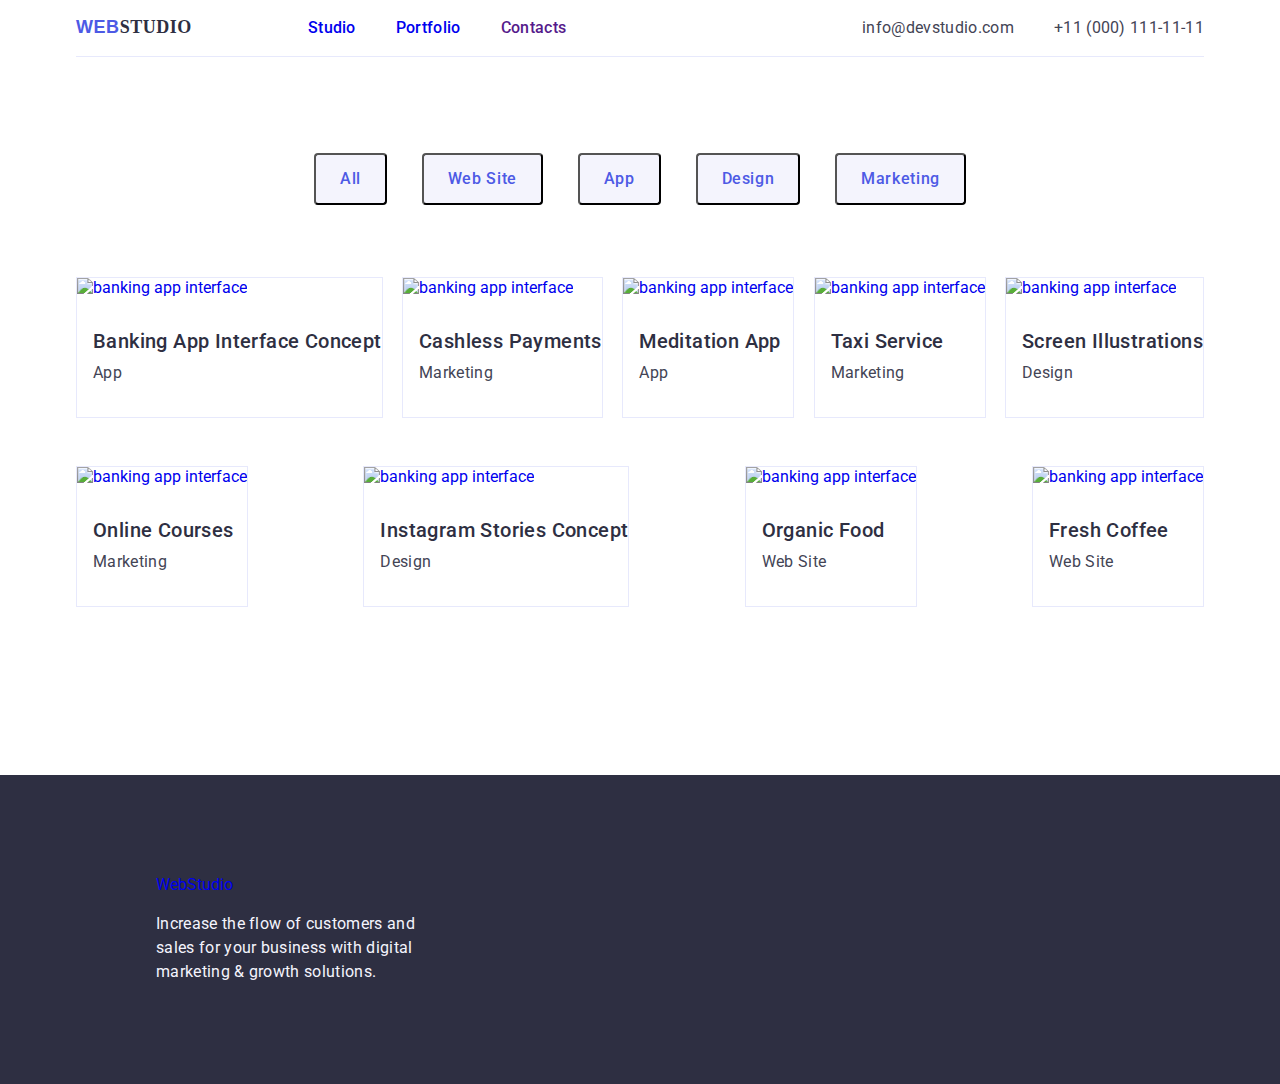
==== portfolio.html @ 7f259970 "Final draft3" ====
<!DOCTYPE html>
<html lang="en">

<head>
    <meta charset="UTF-8">
    <meta http-equiv="X-UA-Compatible" content="IE=edge">
    <meta name="viewport" content="width=device-width, initial-scale=1.0">
    <title>Studio</title>
    <link rel="preconnect" href="https://fonts.googleapis.com">
    <link rel="preconnect" href="https://fonts.gstatic.com" crossorigin>
    <link href="https://fonts.googleapis.com/css2?family=Roboto&display=swap" rel="stylesheet">
    <link rel="stylesheet" type="text/css" href="./css/styles.css" />
</head>

<body>
    <header class="main-header">
            <nav class="main-nav">
                <a href="./index.html" class="logo link">
                    Web<span class="logo-style-header">Studio</span>
                </a>
                <ul class="navmenu list">
                    <li class="navmenu-item">
                        <a class="link" href="index.html">
                            Studio
                        </a>
                    </li>
                    <li class="navmenu-item">
                        <a class="link" href="portfolio.html">
                            Portfolio
                        </a>
                    </li>
                    <li class="navmenu-item">
                        <a class="link" href="">
                            Contacts
                        </a>
                    </li>
                </ul>
            </nav>
            <address>
                <ul class="contacts list">
                    <li>
                        <a class="contacts-item link" href="mailto:info@devstudio.com">info@devstudio.com</a>
                    </li>
                    <li>
                        <a class="contacts-item link" href="tel:+110001111111">+11 (000) 111-11-11</a>
                    </li>
                </ul>
            </address>
    </header>
    <main>
        <section>
            <h1 hidden class="main-heading">portfolio</h1>
            <ul class="portfolio-filters list">
                <li>
                    <button type="button" class="portfolio-filters-button">
                     All
                    </button>
                </li>
                
                <li>
                    <button type="button" class="portfolio-filters-button">
                    Web Site
                </button>
                
                </li>
                <li>
                    <button type="button" class="portfolio-filters-button">
                        App
                    </button>
                
                </li>
                <li>
                    <button type="button" class="portfolio-filters-button">
                        Design  
                    </button>
                
                </li>
                <li>
                    <button type="button" class="portfolio-filters-button">
                        Marketing
                    </button>
                </li>
            </ul>
            <ul class="selection list">
                <li class="selection-item">
                    <a class="link" href="#">
                        <img src="./images/Banking.jpg" alt="banking app interface">
                        <h2 class="subheading portfolio-items">Banking App Interface Concept</h2>
                        <p class="reg-text portfolio-items-text">App</p>
                    </a>
                </li>
                <li class="selection-item">
                    <a class="link" href="#">
                        <img src="./images/Cashless.jpg" alt="banking app interface">
                        <h2 class="subheading portfolio-items">Cashless Payments</h2>
                        <p class="reg-text portfolio-items-text">Marketing</p>
                    </a>
                </li>
                <li class="selection-item">
                    <a class="link" href="#">
                        <img src="./images/Meditation.jpg" alt="banking app interface">
                        <h2 class="subheading portfolio-items">Meditation App</h2>
                        <p class="reg-text portfolio-items-text">App</p>
                    </a>
                </li>
                <li class="selection-item">
                    <a class="link" href="#">
                        <img src="./images/Taxi.jpg" alt="banking app interface">
                        <h2 class="subheading portfolio-items">Taxi Service</h2>
                        <p class="reg-text portfolio-items-text">Marketing</p>
                    </a>
                </li>
                <li class="selection-item">
                    <a class="link" href="#">
                        <img src="./images/Screen.jpg" alt="banking app interface">
                        <h2 class="subheading portfolio-items">Screen Illustrations</h2>
                        <p class="reg-text portfolio-items-text">Design</p>
                    </a>
                </li>
                <li class="selection-item">
                    <a class="link" href="#">
                        <img src="./images/online.jpg" alt="banking app interface">
                        <h2 class="subheading portfolio-items">Online Courses</h2>
                        <p class="reg-text portfolio-items-text">Marketing</p>
                    </a>
                </li>
                <li class="selection-item">
                    <a  class="link"href="#">
                        <img src="./images/Instagram.jpg" alt="banking app interface">
                        <h2 class="subheading portfolio-items">Instagram Stories Concept</h2>
                        <p class="reg-text portfolio-items-text">Design</p>
                    </a>
                </li>
                <li class="selection-item">
                    <a class="link" href="#">
                        <img src="./images/Organic.jpg" alt="banking app interface">
                        <h2 class="subheading portfolio-items">Organic Food</h2>
                        <p class="reg-text portfolio-items-text">Web Site</p>
                    </a>
                </li>
                <li class="selection-item">
                    <a class="link" href="#">
                        <img src="./images/fresh.jpg" alt="banking app interface">
                        <h2 class="subheading portfolio-items">Fresh Coffee</h2>
                        <p class="reg-text portfolio-items-text">Web Site</p>
                    </a>
                </li>
            </ul>
        </section>
    </main>
    <footer class="main-footer">
        <a href="./index.html">
            <span class="logo-style1">Web</span><span class="logo-style2">Studio</span>
        </a>
        <p>Increase the flow of customers and sales for your business with digital marketing & growth solutions.</p>
    </footer>
    </body>
---- css/styles.css ----
:root{
--main-font-family: "Roboto", sans-serif;
--secondary-font-family: "Raleway", sans-serif;
--primary-text-color: #2E2F42;
--titel-text-color: #434455;
--primary-bg-color: #FFFFFF;
--secondary-bg-color: #2E2F4266;
--accent-color: #4D5AE5;
--btn-hover-color: #404BBF;
}
body {
    margin: 0;
    padding: 0;
    color: #434455;
    font-family: "Roboto", sans-serif;
    background-color:#FFFFFF
}
.link {
    text-decoration: none;
}

.list {
    list-style: none;
}

/* Styles page */

/* Header Section */
.main-header {
    background-color:var(--primary-bg-color);
    border-bottom: 1px solid #E7E9FC;
    max-width: 1128px;
        display: flex;
        margin: auto;
        justify-content: space-between;
        align-items: center;
}
.logo {
    font-family: var(--secondary-font-family);
    font-weight: 800;
        font-size: 18px;
        line-height: 1.17;
        display: flex;
        align-items: center;
        letter-spacing: 0.03em;
        text-transform: uppercase;
        color: #4D5AE5;
}
.logo-style-header {
    font-family: 'Raleway';
    font-style: normal;
    font-weight: 800;
    font-size: 18px;
    line-height: 1.17;
    letter-spacing: 0.03em;
    text-transform: uppercase;
    color: var(--primary-text-color);
}
.main-nav{
    display: flex;
}
.navmenu{
    margin-left: 76px;
    display: flex;
    gap: 40px;
}
.navmenu-item {
    font-family: var(--main-font-family);
    font-weight: 500;
    font-size: 16px;
    line-height: 24px;
    letter-spacing: 0.02em;
    color: var(--primary-text-color);
}
.navmenu-item:hover,
.navmenu-item:focus{
    color: #404bbf;
}
.navmenu-item::selection{
    color: #404BBF;
}

.contacts{
    display: flex;
    gap: 40px;
    font-style: normal;
}
.contacts-item {
    font-family: var(--main-font-family);
    font-weight: 400;
    font-size: 16px;
    line-height: 24px;
    letter-spacing: 0.02em;
    color: var(--titel-text-color);
}


/* Above-the-fold Section */

.hero{
        text-align: center;
            min-height: 600px;
            background-color: var(--primary-text-color);
            display: flex;
            justify-content: center;
            align-items: center;
            flex-direction: column;
}
.main-heading{
    font-family: var(--main-font-family);
    font-weight: 700;
    font-size: 56px;
    line-height: 1.07;
    text-align: center;
    letter-spacing: 0.02em;
    color: #ffffff;
    max-width: 496px;
}
.section-heading{
    font-family: var(--main-font-family);
        font-weight: 700;
        font-size: 36px;
        line-height: 40px;
        text-align: center;
        letter-spacing: 0.02em;
        text-transform: capitalize;
        color: var(--primary-text-color);
}
.subheading{
    font-family: var(--main-font-family);
        font-weight: 500;
        font-size: 20px;
        line-height: 1.2;        
        letter-spacing: 0.02em;        
        color: #2e2f42;
}
.team-names{
    text-align: center;
}
.reg-text{
    font-family: var(--main-font-family);
    font-weight: 400;
    font-size: 16px;
     line-height: 24px;
    letter-spacing: 0.02em;    
    color: var(--titel-text-color);
}
.order-btn{
    padding: 16px 32px;
    background-color: #4D5AE5;
    box-shadow: 0px 4px 4px rgba(0, 0, 0, 0.15);
    border-radius: 4px;
    font-family: "Roboto", sans-serif;
    font-weight: 500;
    font-size: 16px;
    line-height: 1.5;
    letter-spacing: 0.04em;
    color: #ffffff;
}
.order-btn:hover,
.order-btn:focus{
            background-color: #404BBF;
            cursor: pointer;
}

/* Features section */

.features-list{
    padding: 0px;
    gap: 24px;
    max-width: 1128px;
    display: flex;
    margin: auto;
    margin-top: 120px;
    margin-bottom: 120px
}

/* What are we doing section */


.activities{
    max-width: 1128px;
    padding: 0;
    display: flex;
    justify-content: space-between;
    margin: auto;
    margin-bottom: 120px;
}
.header-text{
    font-family: var(--main-font-family);
        font-style: normal;
        letter-spacing: 0.02em;
        text-transform: capitalize;
        text-align: center;
        font-weight: 700;
        font-size: 36px;
        line-height: 40px;
}
.secondary-header{
    font-weight: 500;
    font-size: 20px;
    line-height: 24px;
}

/* Our Team section */

.team-background{
    background-color: #F4F4FD;
    padding-top: 120px;
    padding-bottom: 120px;
}

.team-list{
    padding: 0;
    max-width: 1128px;
    display: flex;
    margin: auto;
    justify-content: space-between;
    display: flex;
    margin-top: 72px;
}
.team-list-item{
    background-color: var(--primary-bg-color);
    box-shadow: 0px 1px 6px rgba(46, 47, 66, 0.08), 0px 1px 1px rgba(46, 47, 66, 0.16), 0px 2px 1px rgba(46, 47, 66, 0.08);
        border-radius: 0px 0px 4px 4px;
}

.subheader-text{
    font-family: var(--main-font-family);
        font-style: normal;
        font-weight: 400;
        font-size: 16px;
        line-height: 24px;
        letter-spacing: 0.02em;
        color: var(--titel-text-color);
        text-align: center;
}

/* Footer section */

.main-footer{
    background-color: var(--primary-text-color);
    padding: 100px 0 100px 156px;
}
footer a{
    margin-bottom: 18px;
    text-decoration: none;
}
footer p{
    max-width: 264px;
    margin: 0;
    margin-top: 18px;
    font-family: var(--main-font-family);
        font-style: normal;
        font-weight: 400;
        font-size: 16px;
        line-height: 24px;
        letter-spacing: 0.02em;
        color: #F4F4FD;
}
.logo-style-footer{
    font-family: 'Raleway';
        font-style: normal;
        font-weight: 800;
        font-size: 18px;
        line-height: 21px;
        letter-spacing: 0.03em;
        text-transform: uppercase;
        color: #F4F4FD;
}


/* Portfolio page */
.portfolio-filters{
    padding: 0;
    display: flex;
    max-width: 652px;
    justify-content: space-between;
    margin: auto;
    margin-bottom: 72px;
    margin-top: 96px;
}
.portfolio-filters-button{
        padding: 12px 24px;
        background-color: #F4F4FD;
        border-radius: 4px; 
        font-family: "Roboto", sans-serif;
            font-weight: 500;
            font-size: 16px;
            line-height: 1.5;
            display: flex;
            align-items: center;
            text-align: center;
            letter-spacing: 0.04em;
            color: #4d5ae5;
}
.portfolio-filters-item-text{
    font-family: var(--main-font-family);
        font-style: normal;
        font-weight: 500;
        font-size: 16px;
        line-height: 24px;
        display: flex;
        align-items: center;
        text-align: center;
        letter-spacing: 0.04em;
        color: var(--primary-bg-color);
}
.portfolio-filters-button:hover,
.portfolio-filters-button:focus{
    background-color: #404BBF;
    color: #FFFFFF;
    box-shadow: 0px 3px 1px rgba(0, 0, 0, 0.1), 0px 2px 1px rgba(0, 0, 0, 0.08), 0px 2px 2px rgba(0, 0, 0, 0.12);
}
/* Selection section */
.selection{
    max-width: 1128px;
    display: flex;
    justify-content: space-between;
    flex-wrap: wrap;
    padding: 0;
    margin: auto;
    margin-bottom: 120px;
}
.selection-item{
    max-width: 360px;
    background: var(--primary-bg-color);
    border: 1px solid #E7E9FC;
    margin-bottom: 48px;
}
.portfolio-items{
    margin: 32px 0 8px 16px
}
.portfolio-items-text{
    margin: 0px 0 32px 16px
}
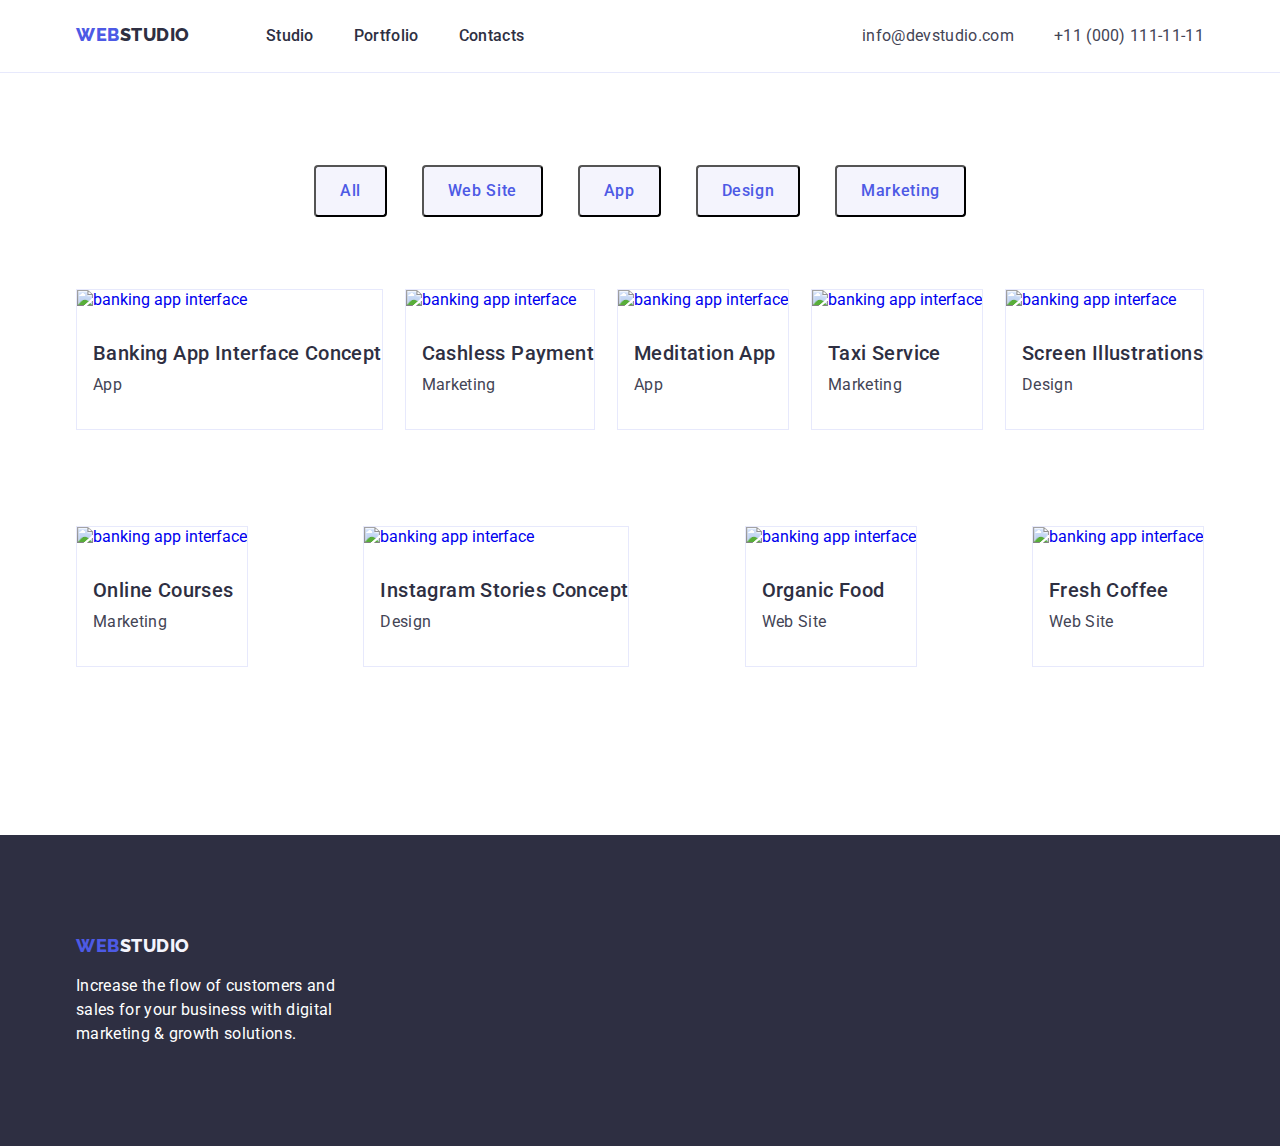
==== commit fa89723d: "final draft" ====
--- a/portfolio.html
+++ b/portfolio.html
@@ -8,29 +8,32 @@
     <title>Studio</title>
     <link rel="preconnect" href="https://fonts.googleapis.com">
     <link rel="preconnect" href="https://fonts.gstatic.com" crossorigin>
-    <link href="https://fonts.googleapis.com/css2?family=Roboto&display=swap" rel="stylesheet">
-    <link rel="stylesheet" type="text/css" href="./css/styles.css" />
+    <link href="https://fonts.googleapis.com/css2?family=Raleway:wght@800&family=Roboto:wght@400;500;700&display=swap"
+        rel="stylesheet">
+    <link rel="styles" href="https://cdnjs.cloudflare.com/ajax/libs/modern-normalize/1.1.0/modern-normalize.min.css">
+    <link rel="stylesheet" type="text/css" href="./css/styles.css">
 </head>
 
 <body>
     <header class="main-header">
+        <div class="container header-container">
             <nav class="main-nav">
                 <a href="./index.html" class="logo link">
                     Web<span class="logo-style-header">Studio</span>
                 </a>
                 <ul class="navmenu list">
-                    <li class="navmenu-item">
-                        <a class="link" href="index.html">
+                    <li>
+                        <a class="navmenu-item link" href="./index.html">
                             Studio
                         </a>
                     </li>
-                    <li class="navmenu-item">
-                        <a class="link" href="portfolio.html">
+                    <li>
+                        <a class="navmenu-item link" href="./portfolio.html">
                             Portfolio
                         </a>
                     </li>
-                    <li class="navmenu-item">
-                        <a class="link" href="">
+                    <li>
+                        <a class="navmenu-item link" href="">
                             Contacts
                         </a>
                     </li>
@@ -46,9 +49,10 @@
                     </li>
                 </ul>
             </address>
+        </div>
     </header>
     <main>
-        <section>
+        <section class="container portfolio-filters-container">
             <h1 hidden class="main-heading">portfolio</h1>
             <ul class="portfolio-filters list">
                 <li>
@@ -92,7 +96,7 @@
                 <li class="selection-item">
                     <a class="link" href="#">
                         <img src="./images/Cashless.jpg" alt="banking app interface">
-                        <h2 class="subheading portfolio-items">Cashless Payments</h2>
+                        <h2 class="subheading portfolio-items">Cashless Payment</h2>
                         <p class="reg-text portfolio-items-text">Marketing</p>
                     </a>
                 </li>
@@ -125,7 +129,7 @@
                     </a>
                 </li>
                 <li class="selection-item">
-                    <a  class="link"href="#">
+                    <a  class="link" href="#">
                         <img src="./images/Instagram.jpg" alt="banking app interface">
                         <h2 class="subheading portfolio-items">Instagram Stories Concept</h2>
                         <p class="reg-text portfolio-items-text">Design</p>
@@ -149,9 +153,12 @@
         </section>
     </main>
     <footer class="main-footer">
-        <a href="./index.html">
-            <span class="logo-style1">Web</span><span class="logo-style2">Studio</span>
-        </a>
-        <p>Increase the flow of customers and sales for your business with digital marketing & growth solutions.</p>
+        <div class="container">
+            <a class="logo link" href="./index.html">
+                Web<span class="logo-style-footer">Studio</span>
+            </a>
+            <p class="reg-text footer-text-style">Increase the flow of customers and sales for your business with digital
+                marketing & growth solutions.</p>
+        </div>
     </footer>
     </body>--- a/css/styles.css
+++ b/css/styles.css
@@ -12,8 +12,8 @@
     margin: 0;
     padding: 0;
     color: #434455;
-    font-family: "Roboto", sans-serif;
-    background-color:#FFFFFF
+    font-family: var(--main-font-family);
+    background-color: #FFFFFF;
 }
 .link {
     text-decoration: none;
@@ -23,37 +23,91 @@
     list-style: none;
 }
 
-/* Styles page */
+button{
+    cursor: pointer;
+}
+
+h1,h2,h3,h4,p{
+    margin-top: 0;
+    margin-bottom: 0;
+}
+ul,ol{
+    margin-top: 0;
+    margin-bottom: 0;
+    padding-left: 0;
+}
+img{
+    display: block;
+}
+
+/* Components */
+
+.container{
+    max-width: 1128px;
+    margin-left: auto;
+    margin-right: auto;
+}
+.main-heading {
+    font-family: var(--main-font-family);
+    font-weight: 700;
+    font-size: 56px;
+    line-height: 1.07;
+    text-align: center;
+    letter-spacing: 0.02em;
+    color: #ffffff;
+    max-width: 496px;
+}
+
+.section-heading {
+    font-family: var(--main-font-family);
+    font-weight: 700;
+    font-size: 36px;
+    line-height: 1.11;
+    text-align: center;
+    letter-spacing: 0.02em;
+    text-transform: capitalize;
+    color: var(--primary-text-color);
+}
+
+.subheading {
+    font-family: var(--main-font-family);
+    font-weight: 500;
+    font-size: 20px;
+    line-height: 1.2;
+    letter-spacing: 0.02em;
+    color: #2e2f42;
+}
+.reg-text {
+    font-family: var(--main-font-family);
+    font-weight: 400;
+    font-size: 16px;
+    line-height: 24px;
+    letter-spacing: 0.02em;
+    color: var(--titel-text-color);
+}
+
 
 /* Header Section */
 .main-header {
     background-color:var(--primary-bg-color);
-    border-bottom: 1px solid #E7E9FC;
-    max-width: 1128px;
-        display: flex;
-        margin: auto;
-        justify-content: space-between;
-        align-items: center;
+    border-bottom: 1px solid #E7E9FC;   
+    padding-top: 24px;
+    padding-bottom: 24px;     
+}
+.header-container{
+    display: flex;
+    justify-content: space-between;
 }
 .logo {
     font-family: var(--secondary-font-family);
     font-weight: 800;
         font-size: 18px;
         line-height: 1.17;
-        display: flex;
-        align-items: center;
         letter-spacing: 0.03em;
         text-transform: uppercase;
         color: #4D5AE5;
 }
 .logo-style-header {
-    font-family: 'Raleway';
-    font-style: normal;
-    font-weight: 800;
-    font-size: 18px;
-    line-height: 1.17;
-    letter-spacing: 0.03em;
-    text-transform: uppercase;
     color: var(--primary-text-color);
 }
 .main-nav{
@@ -73,17 +127,14 @@
     color: var(--primary-text-color);
 }
 .navmenu-item:hover,
-.navmenu-item:focus{
+.navmenu-item:focus,
+.navmenu-item::selection{
     color: #404bbf;
 }
-.navmenu-item::selection{
-    color: #404BBF;
-}
 
 .contacts{
     display: flex;
     gap: 40px;
-    font-style: normal;
 }
 .contacts-item {
     font-family: var(--main-font-family);
@@ -92,59 +143,25 @@
     line-height: 24px;
     letter-spacing: 0.02em;
     color: var(--titel-text-color);
-}
-
-
-/* Above-the-fold Section */
+    font-style: normal;
+}
+.contacts-item:hover,
+.contacts-item:focus{
+    color: #404bbf;
+}
+
+
+/* Hero*/
 
 .hero{
-        text-align: center;
-            min-height: 600px;
-            background-color: var(--primary-text-color);
-            display: flex;
-            justify-content: center;
-            align-items: center;
-            flex-direction: column;
-}
-.main-heading{
-    font-family: var(--main-font-family);
-    font-weight: 700;
-    font-size: 56px;
-    line-height: 1.07;
-    text-align: center;
-    letter-spacing: 0.02em;
-    color: #ffffff;
-    max-width: 496px;
-}
-.section-heading{
-    font-family: var(--main-font-family);
-        font-weight: 700;
-        font-size: 36px;
-        line-height: 40px;
-        text-align: center;
-        letter-spacing: 0.02em;
-        text-transform: capitalize;
-        color: var(--primary-text-color);
-}
-.subheading{
-    font-family: var(--main-font-family);
-        font-weight: 500;
-        font-size: 20px;
-        line-height: 1.2;        
-        letter-spacing: 0.02em;        
-        color: #2e2f42;
-}
-.team-names{
-    text-align: center;
-}
-.reg-text{
-    font-family: var(--main-font-family);
-    font-weight: 400;
-    font-size: 16px;
-     line-height: 24px;
-    letter-spacing: 0.02em;    
-    color: var(--titel-text-color);
-}
+        min-height: 600px;
+        background-color: var(--primary-text-color);
+        display: flex;
+        justify-content: center;
+        align-items: center;
+        flex-direction: column;
+}
+
 .order-btn{
     padding: 16px 32px;
     background-color: #4D5AE5;
@@ -156,6 +173,7 @@
     line-height: 1.5;
     letter-spacing: 0.04em;
     color: #ffffff;
+    margin-top: 48px;
 }
 .order-btn:hover,
 .order-btn:focus{
@@ -168,38 +186,24 @@
 .features-list{
     padding: 0px;
     gap: 24px;
-    max-width: 1128px;
-    display: flex;
-    margin: auto;
+    display: flex;
     margin-top: 120px;
     margin-bottom: 120px
 }
+.features-subheading-style{
+    margin-bottom: 8px;
+}
 
 /* What are we doing section */
 
 
 .activities{
-    max-width: 1128px;
-    padding: 0;
-    display: flex;
-    justify-content: space-between;
-    margin: auto;
+    display: flex;
+    justify-content: space-between;
     margin-bottom: 120px;
 }
-.header-text{
-    font-family: var(--main-font-family);
-        font-style: normal;
-        letter-spacing: 0.02em;
-        text-transform: capitalize;
-        text-align: center;
-        font-weight: 700;
-        font-size: 36px;
-        line-height: 40px;
-}
-.secondary-header{
-    font-weight: 500;
-    font-size: 20px;
-    line-height: 24px;
+.activities-heading-style{
+    margin-bottom: 72px;
 }
 
 /* Our Team section */
@@ -211,13 +215,19 @@
 }
 
 .team-list{
-    padding: 0;
     max-width: 1128px;
-    display: flex;
     margin: auto;
     justify-content: space-between;
     display: flex;
     margin-top: 72px;
+    text-align: center;
+}
+.team-names {
+    margin-top: 32px;
+    margin-bottom: 8px;
+}
+.team-positions{
+    margin-bottom: 32px;
 }
 .team-list-item{
     background-color: var(--primary-bg-color);
@@ -240,46 +250,33 @@
 
 .main-footer{
     background-color: var(--primary-text-color);
-    padding: 100px 0 100px 156px;
-}
-footer a{
-    margin-bottom: 18px;
-    text-decoration: none;
-}
-footer p{
+    padding-top: 100px;
+    padding-bottom: 100px;
+}
+
+.footer-text-style{
     max-width: 264px;
-    margin: 0;
     margin-top: 18px;
-    font-family: var(--main-font-family);
-        font-style: normal;
-        font-weight: 400;
-        font-size: 16px;
-        line-height: 24px;
-        letter-spacing: 0.02em;
-        color: #F4F4FD;
-}
+    color: var(--primary-bg-color);
+}
+
 .logo-style-footer{
-    font-family: 'Raleway';
-        font-style: normal;
-        font-weight: 800;
-        font-size: 18px;
-        line-height: 21px;
-        letter-spacing: 0.03em;
-        text-transform: uppercase;
-        color: #F4F4FD;
+        color: #f4f4fd;
 }
 
 
 /* Portfolio page */
+.portfolio-filters-container{
+    padding-top: 92px;
+}
 .portfolio-filters{
-    padding: 0;
     display: flex;
     max-width: 652px;
     justify-content: space-between;
     margin: auto;
     margin-bottom: 72px;
-    margin-top: 96px;
-}
+}
+
 .portfolio-filters-button{
         padding: 12px 24px;
         background-color: #F4F4FD;
@@ -288,24 +285,10 @@
             font-weight: 500;
             font-size: 16px;
             line-height: 1.5;
-            display: flex;
-            align-items: center;
-            text-align: center;
             letter-spacing: 0.04em;
             color: #4d5ae5;
 }
-.portfolio-filters-item-text{
-    font-family: var(--main-font-family);
-        font-style: normal;
-        font-weight: 500;
-        font-size: 16px;
-        line-height: 24px;
-        display: flex;
-        align-items: center;
-        text-align: center;
-        letter-spacing: 0.04em;
-        color: var(--primary-bg-color);
-}
+
 .portfolio-filters-button:hover,
 .portfolio-filters-button:focus{
     background-color: #404BBF;
@@ -316,6 +299,7 @@
 .selection{
     max-width: 1128px;
     display: flex;
+    row-gap: 48px;
     justify-content: space-between;
     flex-wrap: wrap;
     padding: 0;
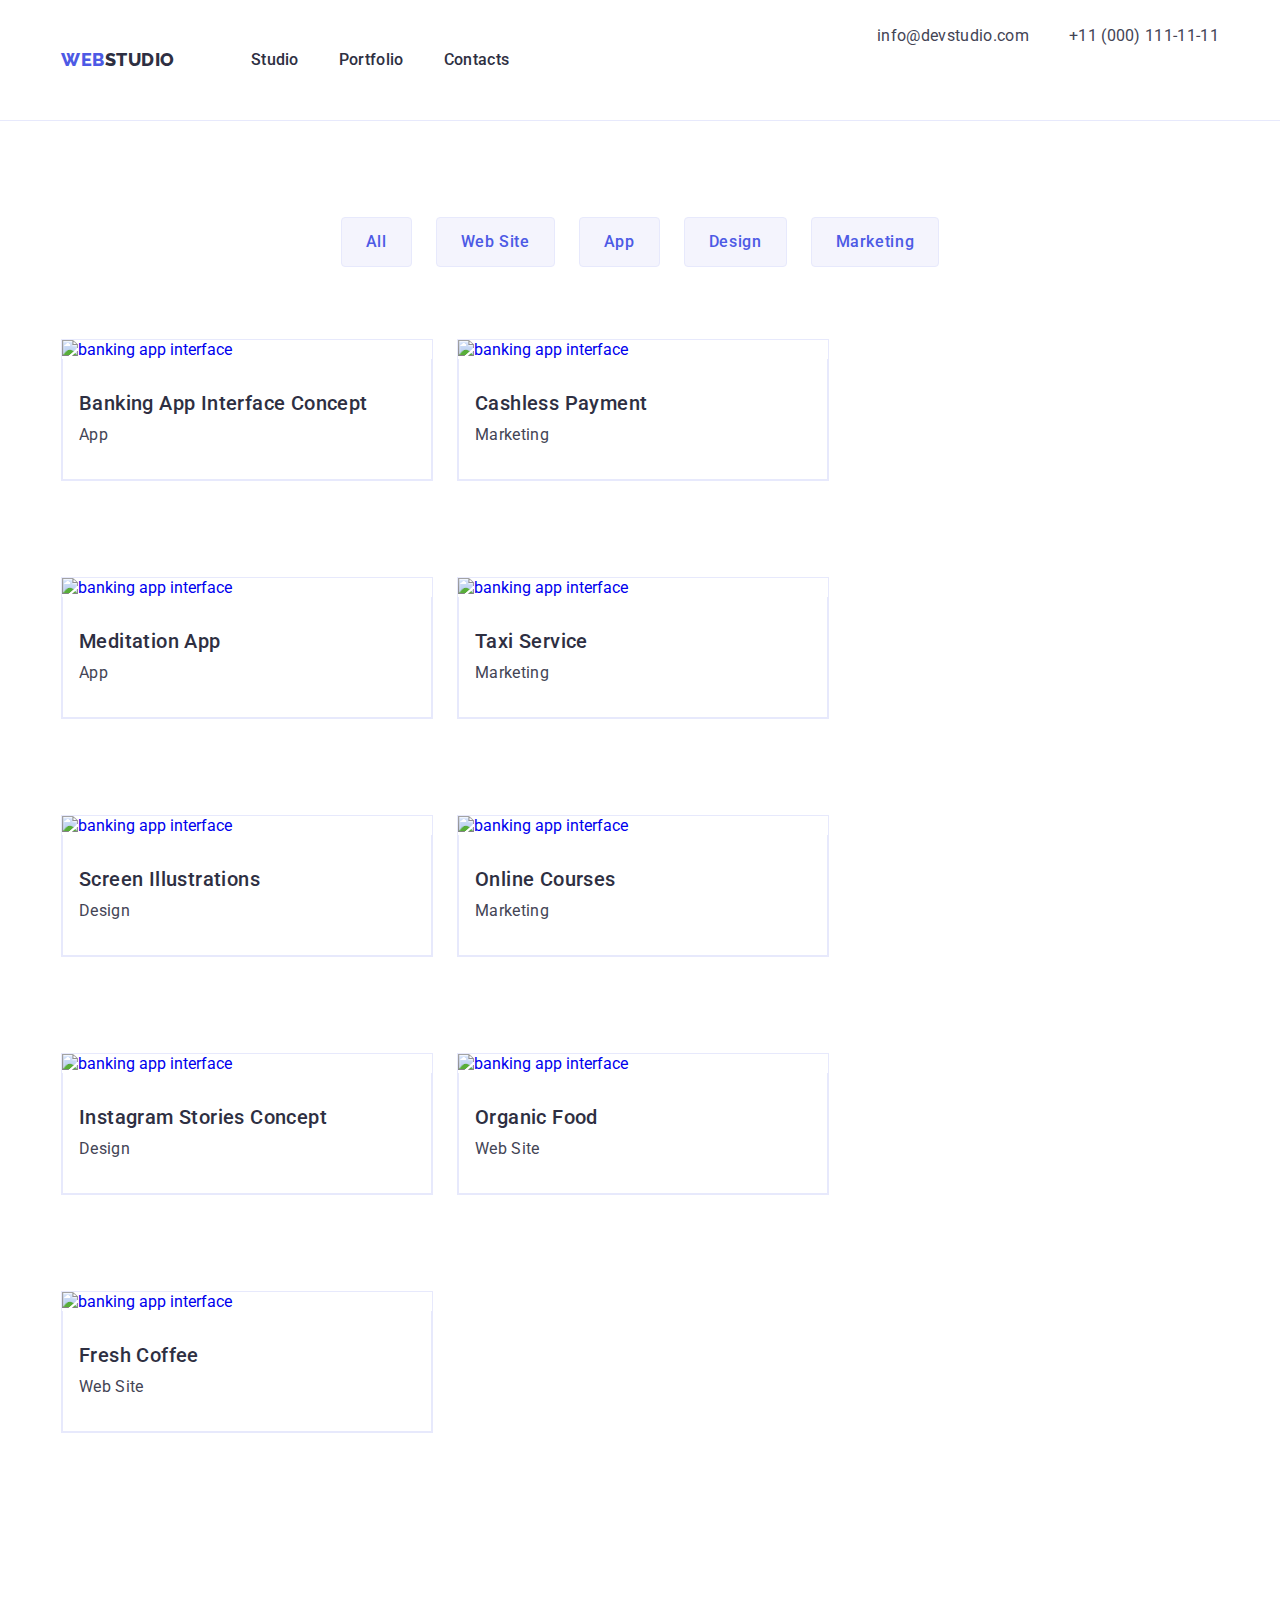
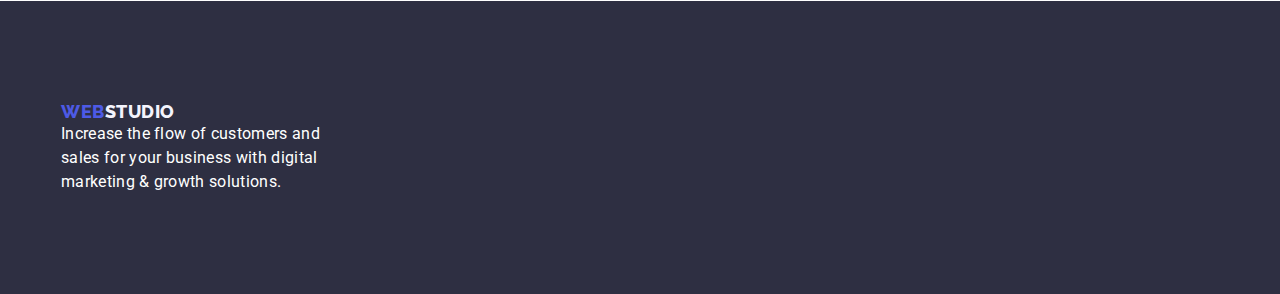
==== commit 1c5bceb7: "ed" ====
--- a/portfolio.html
+++ b/portfolio.html
@@ -22,17 +22,17 @@
                     Web<span class="logo-style-header">Studio</span>
                 </a>
                 <ul class="navmenu list">
-                    <li>
+                    <li class="menu-padding">
                         <a class="navmenu-item link" href="./index.html">
                             Studio
                         </a>
                     </li>
-                    <li>
+                    <li class="menu-padding">
                         <a class="navmenu-item link" href="./portfolio.html">
                             Portfolio
                         </a>
                     </li>
-                    <li>
+                    <li class="menu-padding">
                         <a class="navmenu-item link" href="">
                             Contacts
                         </a>
@@ -52,104 +52,124 @@
         </div>
     </header>
     <main>
-        <section class="container portfolio-filters-container">
-            <h1 hidden class="main-heading">portfolio</h1>
-            <ul class="portfolio-filters list">
-                <li>
-                    <button type="button" class="portfolio-filters-button">
-                     All
+        <section class="portfolio-filters-container">
+            <div class="container">
+                <h1 hidden class="main-heading">portfolio</h1>
+                <ul class="portfolio-filters list">
+                    <li>
+                        <button type="button" class="portfolio-filters-button">
+                        All
+                        </button>
+                    </li>
+                    
+                    <li>
+                        <button type="button" class="portfolio-filters-button">
+                        Web Site
                     </button>
-                </li>
-                
-                <li>
-                    <button type="button" class="portfolio-filters-button">
-                    Web Site
-                </button>
-                
-                </li>
-                <li>
-                    <button type="button" class="portfolio-filters-button">
-                        App
-                    </button>
-                
-                </li>
-                <li>
-                    <button type="button" class="portfolio-filters-button">
-                        Design  
-                    </button>
-                
-                </li>
-                <li>
-                    <button type="button" class="portfolio-filters-button">
-                        Marketing
-                    </button>
-                </li>
-            </ul>
-            <ul class="selection list">
-                <li class="selection-item">
-                    <a class="link" href="#">
-                        <img src="./images/Banking.jpg" alt="banking app interface">
-                        <h2 class="subheading portfolio-items">Banking App Interface Concept</h2>
-                        <p class="reg-text portfolio-items-text">App</p>
-                    </a>
-                </li>
-                <li class="selection-item">
-                    <a class="link" href="#">
-                        <img src="./images/Cashless.jpg" alt="banking app interface">
-                        <h2 class="subheading portfolio-items">Cashless Payment</h2>
-                        <p class="reg-text portfolio-items-text">Marketing</p>
-                    </a>
-                </li>
-                <li class="selection-item">
-                    <a class="link" href="#">
-                        <img src="./images/Meditation.jpg" alt="banking app interface">
-                        <h2 class="subheading portfolio-items">Meditation App</h2>
-                        <p class="reg-text portfolio-items-text">App</p>
-                    </a>
-                </li>
-                <li class="selection-item">
-                    <a class="link" href="#">
-                        <img src="./images/Taxi.jpg" alt="banking app interface">
-                        <h2 class="subheading portfolio-items">Taxi Service</h2>
-                        <p class="reg-text portfolio-items-text">Marketing</p>
-                    </a>
-                </li>
-                <li class="selection-item">
-                    <a class="link" href="#">
-                        <img src="./images/Screen.jpg" alt="banking app interface">
-                        <h2 class="subheading portfolio-items">Screen Illustrations</h2>
-                        <p class="reg-text portfolio-items-text">Design</p>
-                    </a>
-                </li>
-                <li class="selection-item">
-                    <a class="link" href="#">
-                        <img src="./images/online.jpg" alt="banking app interface">
-                        <h2 class="subheading portfolio-items">Online Courses</h2>
-                        <p class="reg-text portfolio-items-text">Marketing</p>
-                    </a>
-                </li>
-                <li class="selection-item">
-                    <a  class="link" href="#">
-                        <img src="./images/Instagram.jpg" alt="banking app interface">
-                        <h2 class="subheading portfolio-items">Instagram Stories Concept</h2>
-                        <p class="reg-text portfolio-items-text">Design</p>
-                    </a>
-                </li>
-                <li class="selection-item">
-                    <a class="link" href="#">
-                        <img src="./images/Organic.jpg" alt="banking app interface">
-                        <h2 class="subheading portfolio-items">Organic Food</h2>
-                        <p class="reg-text portfolio-items-text">Web Site</p>
-                    </a>
-                </li>
-                <li class="selection-item">
-                    <a class="link" href="#">
-                        <img src="./images/fresh.jpg" alt="banking app interface">
-                        <h2 class="subheading portfolio-items">Fresh Coffee</h2>
-                        <p class="reg-text portfolio-items-text">Web Site</p>
-                    </a>
-                </li>
-            </ul>
+                    
+                    </li>
+                    <li>
+                        <button type="button" class="portfolio-filters-button">
+                            App
+                        </button>
+                    
+                    </li>
+                    <li>
+                        <button type="button" class="portfolio-filters-button">
+                            Design  
+                        </button>
+                    
+                    </li>
+                    <li>
+                        <button type="button" class="portfolio-filters-button">
+                            Marketing
+                        </button>
+                    </li>
+                </ul>
+                <ul class="selection list">
+                    <li class="selection-item">
+                        <a class="link" href="#">
+                            <img src="./images/Banking.jpg" alt="banking app interface">
+                            <div class="selection-item-text-container">
+                            <h2 class="subheading portfolio-items">Banking App Interface Concept</h2>
+                            <p class="reg-text portfolio-items-text">App</p>
+                            </div>
+                        </a>
+                    </li>
+                    <li class="selection-item">
+                        <a class="link" href="#">
+                            <img src="./images/Cashless.jpg" alt="banking app interface">
+                            <div class="selection-item-text-container">
+                            <h2 class="subheading portfolio-items">Cashless Payment</h2>
+                            <p class="reg-text portfolio-items-text">Marketing</p>
+                            </div>
+                        </a>
+                    </li>
+                    <li class="selection-item">
+                        <a class="link" href="#">
+                            <img src="./images/Meditation.jpg" alt="banking app interface">
+                            <div class="selection-item-text-container">
+                            <h2 class="subheading portfolio-items">Meditation App</h2>
+                            <p class="reg-text portfolio-items-text">App</p>
+                            </div>
+                        </a>
+                    </li>
+                    <li class="selection-item">
+                        <a class="link" href="#">
+                            <img src="./images/Taxi.jpg" alt="banking app interface">
+                            <div class="selection-item-text-container">
+                            <h2 class="subheading portfolio-items">Taxi Service</h2>
+                            <p class="reg-text portfolio-items-text">Marketing</p>
+                            </div>
+                        </a>
+                    </li>
+                    <li class="selection-item">
+                        <a class="link" href="#">
+                            <img src="./images/Screen.jpg" alt="banking app interface">
+                            <div class="selection-item-text-container">
+                            <h2 class="subheading portfolio-items">Screen Illustrations</h2>
+                            <p class="reg-text portfolio-items-text">Design</p>
+                            </div>
+                        </a>
+                    </li>
+                    <li class="selection-item">
+                        <a class="link" href="#">
+                            <img src="./images/online.jpg" alt="banking app interface">
+                            <div class="selection-item-text-container">
+                            <h2 class="subheading portfolio-items">Online Courses</h2>
+                            <p class="reg-text portfolio-items-text">Marketing</p>
+                            </div>
+                        </a>
+                    </li>
+                    <li class="selection-item">
+                        <a  class="link" href="#">
+                            <img src="./images/Instagram.jpg" alt="banking app interface">
+                            <div class="selection-item-text-container">
+                            <h2 class="subheading portfolio-items">Instagram Stories Concept</h2>
+                            <p class="reg-text portfolio-items-text">Design</p>
+                            </div>
+                        </a>
+                    </li>
+                    <li class="selection-item">
+                        <a class="link" href="#">
+                            <img src="./images/Organic.jpg" alt="banking app interface">
+                            <div class="selection-item-text-container">
+                            <h2 class="subheading portfolio-items">Organic Food</h2>
+                            <p class="reg-text portfolio-items-text">Web Site</p>
+                            </div>
+                        </a>
+                    </li>
+                    <li class="selection-item">
+                        <a class="link" href="#">
+                            <img src="./images/fresh.jpg" alt="banking app interface">
+                            <div class="selection-item-text-container">
+                            <h2 class="subheading portfolio-items">Fresh Coffee</h2>
+                            <p class="reg-text portfolio-items-text">Web Site</p>
+                            </div>
+                        </a>
+                    </li>
+                </ul>
+            </div>
         </section>
     </main>
     <footer class="main-footer">
--- a/css/styles.css
+++ b/css/styles.css
@@ -43,9 +43,11 @@
 /* Components */
 
 .container{
-    max-width: 1128px;
+    max-width: 1158px;
     margin-left: auto;
     margin-right: auto;
+    padding-left: 15px;
+    padding-right: 15px;
 }
 .main-heading {
     font-family: var(--main-font-family);
@@ -90,9 +92,7 @@
 /* Header Section */
 .main-header {
     background-color:var(--primary-bg-color);
-    border-bottom: 1px solid #E7E9FC;   
-    padding-top: 24px;
-    padding-bottom: 24px;     
+    border-bottom: 1px solid #E7E9FC;       
 }
 .header-container{
     display: flex;
@@ -106,17 +106,19 @@
         letter-spacing: 0.03em;
         text-transform: uppercase;
         color: #4D5AE5;
+        margin-right: 76px;
 }
 .logo-style-header {
     color: var(--primary-text-color);
 }
 .main-nav{
     display: flex;
+    align-items: center;
 }
 .navmenu{
-    margin-left: 76px;
     display: flex;
     gap: 40px;
+    padding: 24px 0;
 }
 .navmenu-item {
     font-family: var(--main-font-family);
@@ -125,6 +127,7 @@
     line-height: 24px;
     letter-spacing: 0.02em;
     color: var(--primary-text-color);
+    padding: 24px 0;
 }
 .navmenu-item:hover,
 .navmenu-item:focus,
@@ -135,6 +138,9 @@
 .contacts{
     display: flex;
     gap: 40px;
+    justify-content: center;
+    padding-top: 24px;
+        padding-bottom: 24px;
 }
 .contacts-item {
     font-family: var(--main-font-family);
@@ -154,7 +160,8 @@
 /* Hero*/
 
 .hero{
-        min-height: 600px;
+        padding-top: 188px;
+        padding-bottom: 188px;
         background-color: var(--primary-text-color);
         display: flex;
         justify-content: center;
@@ -174,21 +181,34 @@
     letter-spacing: 0.04em;
     color: #ffffff;
     margin-top: 48px;
+    display: block;
+    margin: auto;
+    min-width: 169px;
+    height: 56px;
+    border: none;
+    cursor: pointer;
 }
 .order-btn:hover,
 .order-btn:focus{
             background-color: #404BBF;
             cursor: pointer;
 }
+.menu-padding{
+    padding: 24px 0;
+}
 
 /* Features section */
-
+.features-section{
+    padding-top: 120px;
+    padding-bottom: 120px;
+}
 .features-list{
     padding: 0px;
     gap: 24px;
     display: flex;
-    margin-top: 120px;
-    margin-bottom: 120px
+}
+.features-list-item{
+    width: calc((100% - 72px) / 4);
 }
 .features-subheading-style{
     margin-bottom: 8px;
@@ -196,14 +216,18 @@
 
 /* What are we doing section */
 
-
+.examples-section{
+    padding-bottom: 120px;
+}
 .activities{
     display: flex;
-    justify-content: space-between;
-    margin-bottom: 120px;
+    gap: 24px;
 }
 .activities-heading-style{
     margin-bottom: 72px;
+}
+.activities-item{
+    width: calc((100% - 48px) / 3);
 }
 
 /* Our Team section */
@@ -213,26 +237,30 @@
     padding-top: 120px;
     padding-bottom: 120px;
 }
-
+.team-section-heading{
+    margin-bottom: 72px;
+}
 .team-list{
-    max-width: 1128px;
     margin: auto;
-    justify-content: space-between;
-    display: flex;
-    margin-top: 72px;
-    text-align: center;
+    display: flex;
+    text-align: center;
+    gap: 24px;
 }
 .team-names {
-    margin-top: 32px;
+    text-align: center;
     margin-bottom: 8px;
 }
 .team-positions{
-    margin-bottom: 32px;
+    text-align: center;
 }
 .team-list-item{
     background-color: var(--primary-bg-color);
     box-shadow: 0px 1px 6px rgba(46, 47, 66, 0.08), 0px 1px 1px rgba(46, 47, 66, 0.16), 0px 2px 1px rgba(46, 47, 66, 0.08);
-        border-radius: 0px 0px 4px 4px;
+    border-radius: 0px 0px 4px 4px;
+    flex-basis: calc((100% - 72px) / 4);
+}
+.team-name-box{
+    padding: 32px 16px;
 }
 
 .subheader-text{
@@ -256,10 +284,19 @@
 
 .footer-text-style{
     max-width: 264px;
-    margin-top: 18px;
     color: var(--primary-bg-color);
 }
-
+.logo-footer{
+    display: inline-block;
+    margin-bottom: 16px;
+    font-family: var(--secondary-font-family);
+        font-weight: 800;
+        font-size: 18px;
+        line-height: 1.17;
+        letter-spacing: 0.03em;
+        text-transform: uppercase;
+        color: #4D5AE5;
+}
 .logo-style-footer{
         color: #f4f4fd;
 }
@@ -267,13 +304,13 @@
 
 /* Portfolio page */
 .portfolio-filters-container{
-    padding-top: 92px;
+    padding-top: 96px;
+    padding-bottom: 120px;
 }
 .portfolio-filters{
     display: flex;
-    max-width: 652px;
-    justify-content: space-between;
-    margin: auto;
+    gap: 24px;
+    justify-content: center;
     margin-bottom: 72px;
 }
 
@@ -282,39 +319,40 @@
         background-color: #F4F4FD;
         border-radius: 4px; 
         font-family: "Roboto", sans-serif;
-            font-weight: 500;
-            font-size: 16px;
-            line-height: 1.5;
-            letter-spacing: 0.04em;
-            color: #4d5ae5;
+        font-weight: 500;
+        font-size: 16px;
+        line-height: 1.5;
+        letter-spacing: 0.04em;    
+        color: #4d5ae5;
+        border: 1px solid #e7e9fc;
+        border-radius: 4px;
 }
 
 .portfolio-filters-button:hover,
 .portfolio-filters-button:focus{
+    border: 1px solid transparent;
     background-color: #404BBF;
     color: #FFFFFF;
     box-shadow: 0px 3px 1px rgba(0, 0, 0, 0.1), 0px 2px 1px rgba(0, 0, 0, 0.08), 0px 2px 2px rgba(0, 0, 0, 0.12);
 }
 /* Selection section */
 .selection{
-    max-width: 1128px;
     display: flex;
     row-gap: 48px;
-    justify-content: space-between;
+    column-gap: 24px;
     flex-wrap: wrap;
-    padding: 0;
-    margin: auto;
-    margin-bottom: 120px;
 }
 .selection-item{
-    max-width: 360px;
     background: var(--primary-bg-color);
     border: 1px solid #E7E9FC;
     margin-bottom: 48px;
+    width: calc((100% - 48px) / 3);
+}
+.selection-item-text-container{
+    padding: 32px 16px;
+    border: 1px solid #e7e9fc;
+    border-top: none;
 }
 .portfolio-items{
-    margin: 32px 0 8px 16px
-}
-.portfolio-items-text{
-    margin: 0px 0 32px 16px
-}+    margin-bottom: 8px;
+}
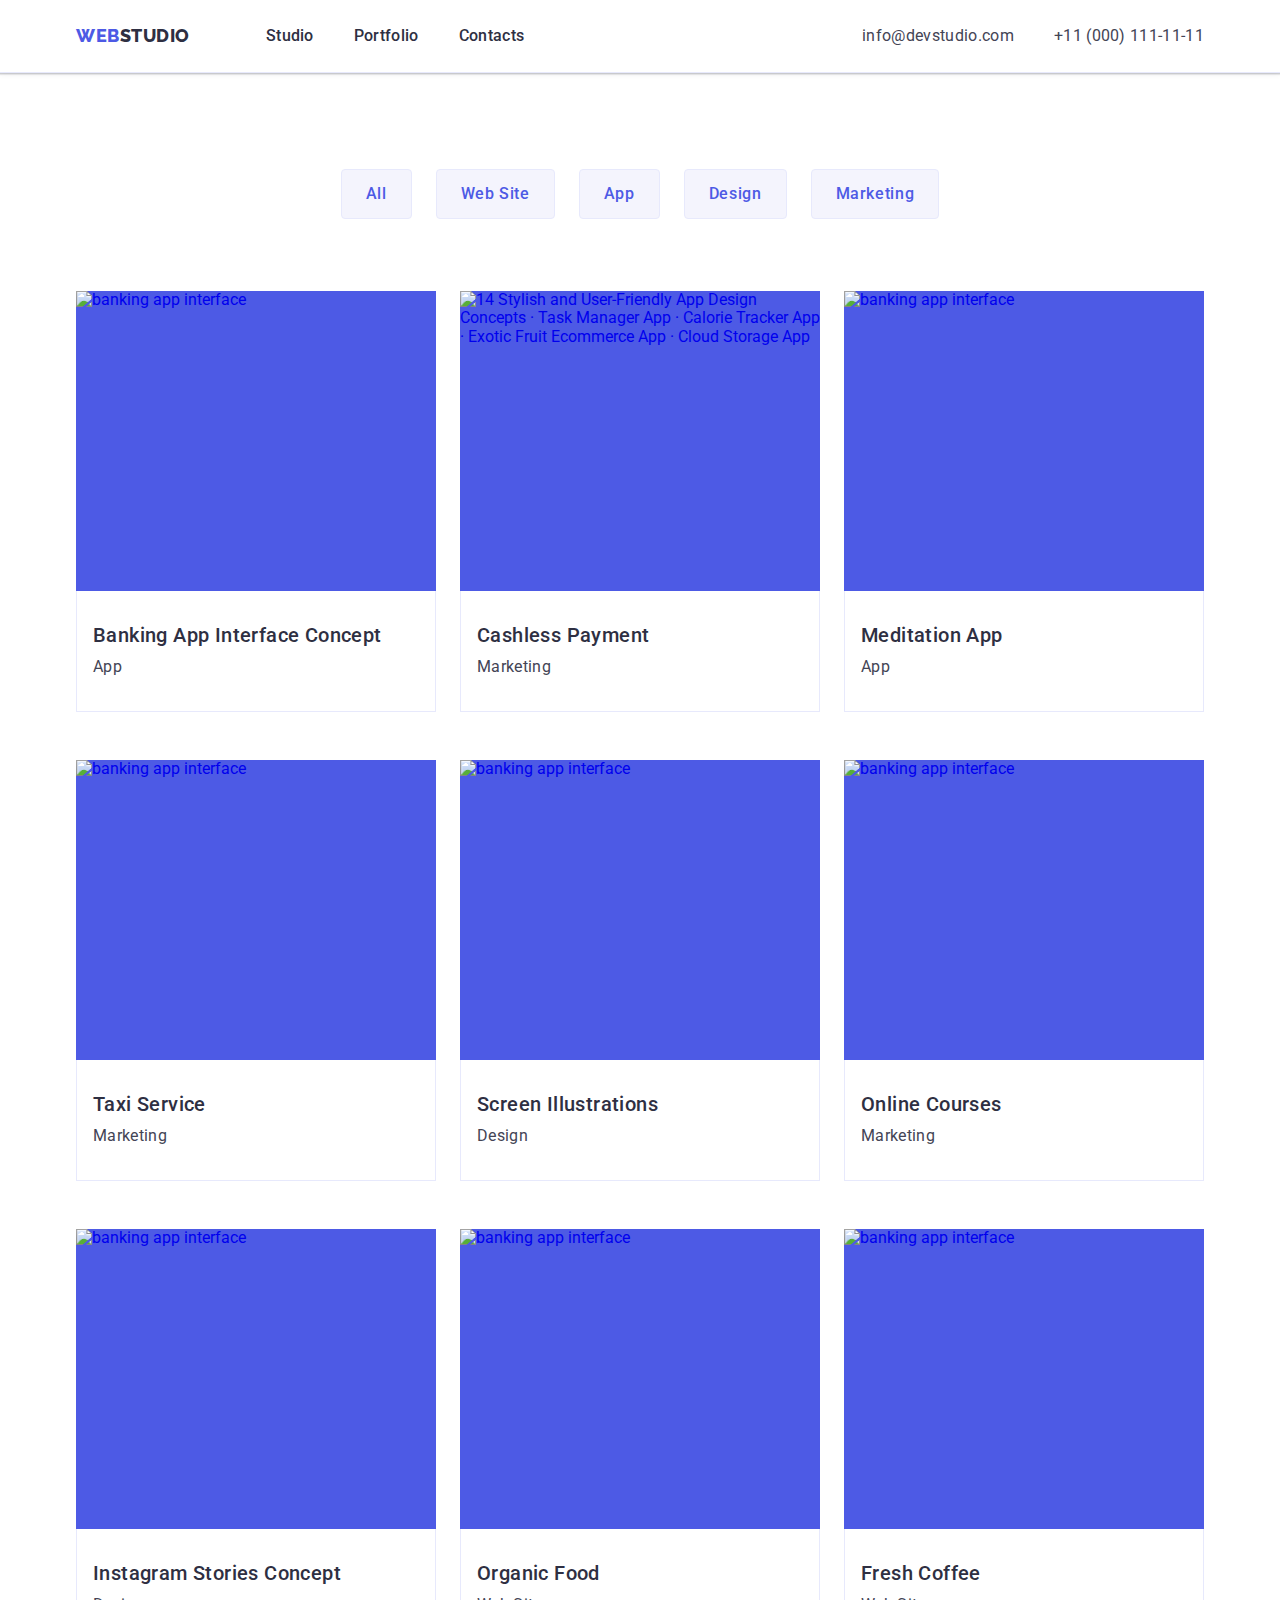
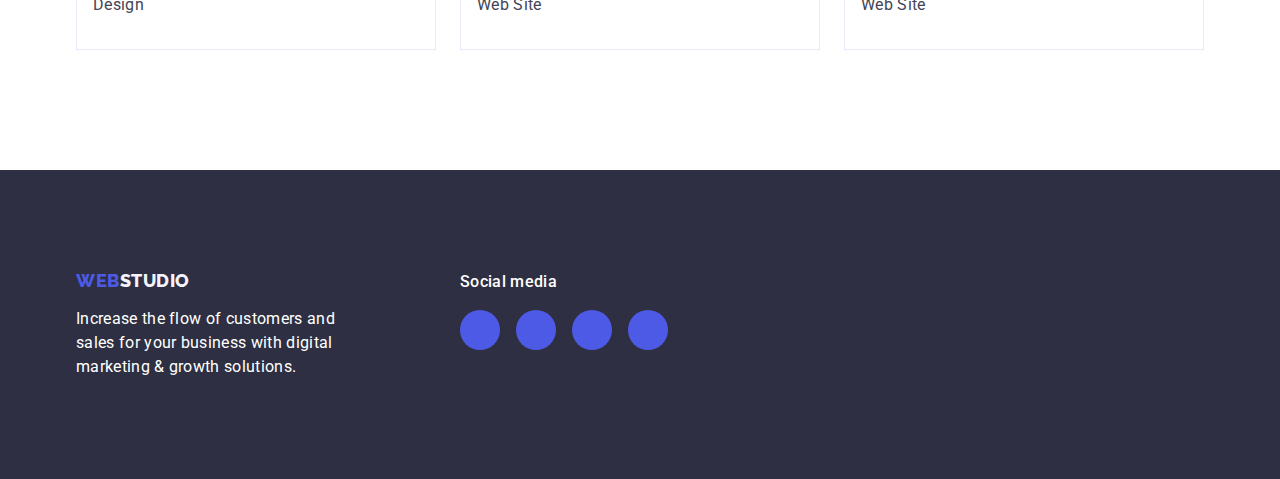
==== commit 61137ded: "hw4" ====
--- a/portfolio.html
+++ b/portfolio.html
@@ -10,7 +10,7 @@
     <link rel="preconnect" href="https://fonts.gstatic.com" crossorigin>
     <link href="https://fonts.googleapis.com/css2?family=Raleway:wght@800&family=Roboto:wght@400;500;700&display=swap"
         rel="stylesheet">
-    <link rel="styles" href="https://cdnjs.cloudflare.com/ajax/libs/modern-normalize/1.1.0/modern-normalize.min.css">
+    <link rel="stylesheet" href="https://cdnjs.cloudflare.com/ajax/libs/modern-normalize/1.1.0/modern-normalize.min.css">
     <link rel="stylesheet" type="text/css" href="./css/styles.css">
 </head>
 
@@ -22,17 +22,17 @@
                     Web<span class="logo-style-header">Studio</span>
                 </a>
                 <ul class="navmenu list">
-                    <li class="menu-padding">
+                    <li>
                         <a class="navmenu-item link" href="./index.html">
                             Studio
                         </a>
                     </li>
-                    <li class="menu-padding">
+                    <li>
                         <a class="navmenu-item link" href="./portfolio.html">
                             Portfolio
                         </a>
                     </li>
-                    <li class="menu-padding">
+                    <li>
                         <a class="navmenu-item link" href="">
                             Contacts
                         </a>
@@ -88,8 +88,8 @@
                 </ul>
                 <ul class="selection list">
                     <li class="selection-item">
-                        <a class="link" href="#">
-                            <img src="./images/Banking.jpg" alt="banking app interface">
+                        <a class="selection-item-link link" href="#">
+                            <img class="selection-item-image" src="./images/Banking.jpg" alt="banking app interface">
                             <div class="selection-item-text-container">
                             <h2 class="subheading portfolio-items">Banking App Interface Concept</h2>
                             <p class="reg-text portfolio-items-text">App</p>
@@ -97,8 +97,8 @@
                         </a>
                     </li>
                     <li class="selection-item">
-                        <a class="link" href="#">
-                            <img src="./images/Cashless.jpg" alt="banking app interface">
+                        <a class="selection-item-link link" href="#">
+                            <img class="selection-item-image" src="./images/Cashless.jpg" alt="14 Stylish and User-Friendly App Design Concepts · Task Manager App · Calorie Tracker App · Exotic Fruit Ecommerce App · Cloud Storage App">
                             <div class="selection-item-text-container">
                             <h2 class="subheading portfolio-items">Cashless Payment</h2>
                             <p class="reg-text portfolio-items-text">Marketing</p>
@@ -106,8 +106,8 @@
                         </a>
                     </li>
                     <li class="selection-item">
-                        <a class="link" href="#">
-                            <img src="./images/Meditation.jpg" alt="banking app interface">
+                        <a class="selection-item-link link" href="#">
+                            <img class="selection-item-image" src="./images/Meditation.jpg" alt="banking app interface">
                             <div class="selection-item-text-container">
                             <h2 class="subheading portfolio-items">Meditation App</h2>
                             <p class="reg-text portfolio-items-text">App</p>
@@ -115,8 +115,8 @@
                         </a>
                     </li>
                     <li class="selection-item">
-                        <a class="link" href="#">
-                            <img src="./images/Taxi.jpg" alt="banking app interface">
+                        <a class="selection-item-link link" href="#">
+                            <img class="selection-item-image" src="./images/Taxi.jpg" alt="banking app interface">
                             <div class="selection-item-text-container">
                             <h2 class="subheading portfolio-items">Taxi Service</h2>
                             <p class="reg-text portfolio-items-text">Marketing</p>
@@ -124,8 +124,8 @@
                         </a>
                     </li>
                     <li class="selection-item">
-                        <a class="link" href="#">
-                            <img src="./images/Screen.jpg" alt="banking app interface">
+                        <a class="selection-item-link link" href="#">
+                            <img class="selection-item-image" src="./images/Screen.jpg" alt="banking app interface">
                             <div class="selection-item-text-container">
                             <h2 class="subheading portfolio-items">Screen Illustrations</h2>
                             <p class="reg-text portfolio-items-text">Design</p>
@@ -133,8 +133,8 @@
                         </a>
                     </li>
                     <li class="selection-item">
-                        <a class="link" href="#">
-                            <img src="./images/online.jpg" alt="banking app interface">
+                        <a class="selection-item-link link" href="#">
+                            <img class="selection-item-image" src="./images/online.jpg" alt="banking app interface">
                             <div class="selection-item-text-container">
                             <h2 class="subheading portfolio-items">Online Courses</h2>
                             <p class="reg-text portfolio-items-text">Marketing</p>
@@ -142,8 +142,8 @@
                         </a>
                     </li>
                     <li class="selection-item">
-                        <a  class="link" href="#">
-                            <img src="./images/Instagram.jpg" alt="banking app interface">
+                        <a  class="selection-item-link link" href="#">
+                            <img class="selection-item-image" src="./images/Instagram.jpg" alt="banking app interface">
                             <div class="selection-item-text-container">
                             <h2 class="subheading portfolio-items">Instagram Stories Concept</h2>
                             <p class="reg-text portfolio-items-text">Design</p>
@@ -151,8 +151,8 @@
                         </a>
                     </li>
                     <li class="selection-item">
-                        <a class="link" href="#">
-                            <img src="./images/Organic.jpg" alt="banking app interface">
+                        <a class="selection-item-link link" href="#">
+                            <img class="selection-item-image" src="./images/Organic.jpg" alt="banking app interface">
                             <div class="selection-item-text-container">
                             <h2 class="subheading portfolio-items">Organic Food</h2>
                             <p class="reg-text portfolio-items-text">Web Site</p>
@@ -160,8 +160,8 @@
                         </a>
                     </li>
                     <li class="selection-item">
-                        <a class="link" href="#">
-                            <img src="./images/fresh.jpg" alt="banking app interface">
+                        <a class="selection-item-link link" href="#">
+                            <img class="selection-item-image" src="./images/fresh.jpg" alt="banking app interface">
                             <div class="selection-item-text-container">
                             <h2 class="subheading portfolio-items">Fresh Coffee</h2>
                             <p class="reg-text portfolio-items-text">Web Site</p>
@@ -173,12 +173,47 @@
         </section>
     </main>
     <footer class="main-footer">
-        <div class="container">
-            <a class="logo link" href="./index.html">
-                Web<span class="logo-style-footer">Studio</span>
-            </a>
-            <p class="reg-text footer-text-style">Increase the flow of customers and sales for your business with digital
-                marketing & growth solutions.</p>
+        <div class="container footer-container">
+            <div class="footer-paragraph">
+                <a class="logo-footer link" href="./index.html">
+                    Web<span class="logo-style-footer">Studio</span>
+                </a>
+                <p class="reg-text footer-text-style">Increase the flow of customers and sales for your business with
+                    digital marketing & growth solutions.</p>
+            </div>
+            <div class="footer-socials">
+                <p class="footer-socials-text">Social media</p>
+                <ul class="social-list list footer-socials-list">
+                    <li class="social-list-item">
+                        <a class="social-list-link footer-social-link">
+                            <svg class="social-icon" width="24" height="24">
+                                <use href="./images/icons.svg#icon-instagram"></use>
+                            </svg>
+                        </a>
+                    </li>
+                    <li class="social-list-item">
+                        <a class="social-list-link footer-social-link">
+                            <svg class="social-icon" width="24" height="24">
+                                <use href="./images/icons.svg#icon-twitter"></use>
+                            </svg>
+                        </a>
+                    </li>
+                    <li class="social-list-item">
+                        <a class="social-list-link footer-social-link">
+                            <svg class="social-icon" width="24" height="24">
+                                <use href="./images/icons.svg#icon-facebook"></use>
+                            </svg>
+                        </a>
+                    </li>
+                    <li class="social-list-item">
+                        <a class="social-list-link footer-social-link">
+                            <svg class="social-icon" width="24" height="24">
+                                <use href="./images/icons.svg#icon-linkedin"></use>
+                            </svg>
+                        </a>
+                    </li>
+                </ul>
+            </div>
         </div>
     </footer>
     </body>--- a/css/styles.css
+++ b/css/styles.css
@@ -50,7 +50,6 @@
     padding-right: 15px;
 }
 .main-heading {
-    font-family: var(--main-font-family);
     font-weight: 700;
     font-size: 56px;
     line-height: 1.07;
@@ -61,10 +60,9 @@
 }
 
 .section-heading {
-    font-family: var(--main-font-family);
     font-weight: 700;
     font-size: 36px;
-    line-height: 1.11;
+    line-height: 1.1;
     text-align: center;
     letter-spacing: 0.02em;
     text-transform: capitalize;
@@ -72,7 +70,6 @@
 }
 
 .subheading {
-    font-family: var(--main-font-family);
     font-weight: 500;
     font-size: 20px;
     line-height: 1.2;
@@ -80,10 +77,8 @@
     color: #2e2f42;
 }
 .reg-text {
-    font-family: var(--main-font-family);
-    font-weight: 400;
     font-size: 16px;
-    line-height: 24px;
+    line-height: 1.5;
     letter-spacing: 0.02em;
     color: var(--titel-text-color);
 }
@@ -92,7 +87,8 @@
 /* Header Section */
 .main-header {
     background-color:var(--primary-bg-color);
-    border-bottom: 1px solid #E7E9FC;       
+    border-bottom: 1px solid #E7E9FC;   
+    box-shadow: 0px 2px 1px rgba(46, 47, 66, 0.08), 0px 1px 1px rgba(46, 47, 66, 0.16), 0px 1px 6px rgba(46, 47, 66, 0.08)
 }
 .header-container{
     display: flex;
@@ -166,7 +162,11 @@
         display: flex;
         justify-content: center;
         align-items: center;
-        flex-direction: column;
+        background-image: linear-gradient(rgba(46, 47, 66, 0.7),rgba(46, 47, 66, 0.7)), url("../images/hero.jpg");
+        background-repeat: no-repeat;
+        background-size: cover;
+        background-position: center;
+        max-width: 1440px;
 }
 
 .order-btn{
@@ -180,9 +180,8 @@
     line-height: 1.5;
     letter-spacing: 0.04em;
     color: #ffffff;
-    margin-top: 48px;
     display: block;
-    margin: auto;
+    margin: 48px auto 0;
     min-width: 169px;
     height: 56px;
     border: none;
@@ -207,8 +206,24 @@
     gap: 24px;
     display: flex;
 }
+.features-icon{
+    display: flex;
+    align-items: center;
+    justify-content: center;
+    height: 112px;
+    background-color: #f4f4fd;
+    border-radius: 4px;
+    margin-bottom: 8px;
+}
 .features-list-item{
     width: calc((100% - 72px) / 4);
+}
+.features-list-item-icon{
+    max-width: 264px;
+    max-height: 112px;
+    background-color: #F4F4FD;
+    padding-top: 24px;
+    padding-bottom: 24px;
 }
 .features-subheading-style{
     margin-bottom: 8px;
@@ -260,7 +275,7 @@
     flex-basis: calc((100% - 72px) / 4);
 }
 .team-name-box{
-    padding: 32px 16px;
+    padding: 32px 0;
 }
 
 .subheader-text{
@@ -273,6 +288,78 @@
         color: var(--titel-text-color);
         text-align: center;
 }
+.social-list{
+    display: flex;
+    justify-content: center;
+    gap: 24px;
+    margin-top: 8px;
+}
+
+.social-list-link{
+    background-color: var(--accent-color);
+    border-radius: 50%;
+    width: 40px;
+    height: 40px;
+    display: flex;
+    justify-content: center;
+    align-items: center;
+}
+.social-list-link:hover{
+    background-color: var(--btn-hover-color);
+}
+
+.social-list-link:focus{
+    background-color: #404bbf;
+}
+
+.social-icon{
+    fill: #f4f4fd;
+}
+
+/* Cusomers Section */
+.customer-container{
+    padding-top: 120px;
+    padding-bottom: 120px;
+}
+.customer-section-heading{
+    margin-bottom: 72px;
+}
+.customer-list{
+    display: flex;
+    gap: 24px;
+    margin-top: 72px;
+}
+
+.customer-link{
+        border: 1px solid #8E8F99;
+        border-radius: 4px;
+        display: flex;
+        justify-content: center;
+        align-items: center;
+        width: 100%;
+        height: 100%;
+        color: #8e8f99;
+}
+.customer-icon{
+   fill: currentColor;
+}
+.customer-list-item{
+    width: calc((100% - 120px) / 6);
+    height: 88px;
+}
+.customer-link:hover,
+.customer-link:focus{
+    border: 1px solid var(--btn-hover-color);
+    border-radius: 4px;
+    color: #404bbf;
+    border-color: #404bbf;
+}
+.customer-link:hover .customer-icon{
+    fill:var(--btn-hover-color);
+    border-color: #404bbf;
+    color: #404bbf;
+}
+
 
 /* Footer section */
 
@@ -282,6 +369,10 @@
     padding-bottom: 100px;
 }
 
+.footer-container{
+    display: flex;
+    align-items: baseline;
+}
 .footer-text-style{
     max-width: 264px;
     color: var(--primary-bg-color);
@@ -299,6 +390,24 @@
 }
 .logo-style-footer{
         color: #f4f4fd;
+}
+.footer-paragraph{
+    margin-right: 120px;
+}
+.footer-socials-list{
+    gap: 16px;
+}
+.footer-socials-text{
+    color: var(--primary-bg-color);
+    margin-bottom: 16px;
+    font-weight: 500;
+    font-size: 16px;
+    line-height: 1.5;
+    letter-spacing: 0.02em
+}
+.footer-social-link:hover,
+.footer-social-link:focus{
+    background-color: #31d0aa;
 }
 
 
@@ -344,9 +453,12 @@
 }
 .selection-item{
     background: var(--primary-bg-color);
-    border: 1px solid #E7E9FC;
-    margin-bottom: 48px;
     width: calc((100% - 48px) / 3);
+}
+.selection-item-image{
+    background-color: var(--accent-color);
+    Width: 360px;
+    Height: 300px
 }
 .selection-item-text-container{
     padding: 32px 16px;
@@ -356,3 +468,12 @@
 .portfolio-items{
     margin-bottom: 8px;
 }
+.selection-item-link{
+    display: block;
+}
+.selection-item-link:hover{
+    box-shadow: 0px 1px 6px rgba(46, 47, 66, 0.08), 0px 1px 1px rgba(46, 47, 66, 0.16), 0px 2px 1px rgba(46, 47, 66, 0.08);
+}
+.selection-item-link:focus{
+        box-shadow: 0px 1px 6px rgba(46, 47, 66, 0.08), 0px 1px 1px rgba(46, 47, 66, 0.16), 0px 2px 1px rgba(46, 47, 66, 0.08);
+    }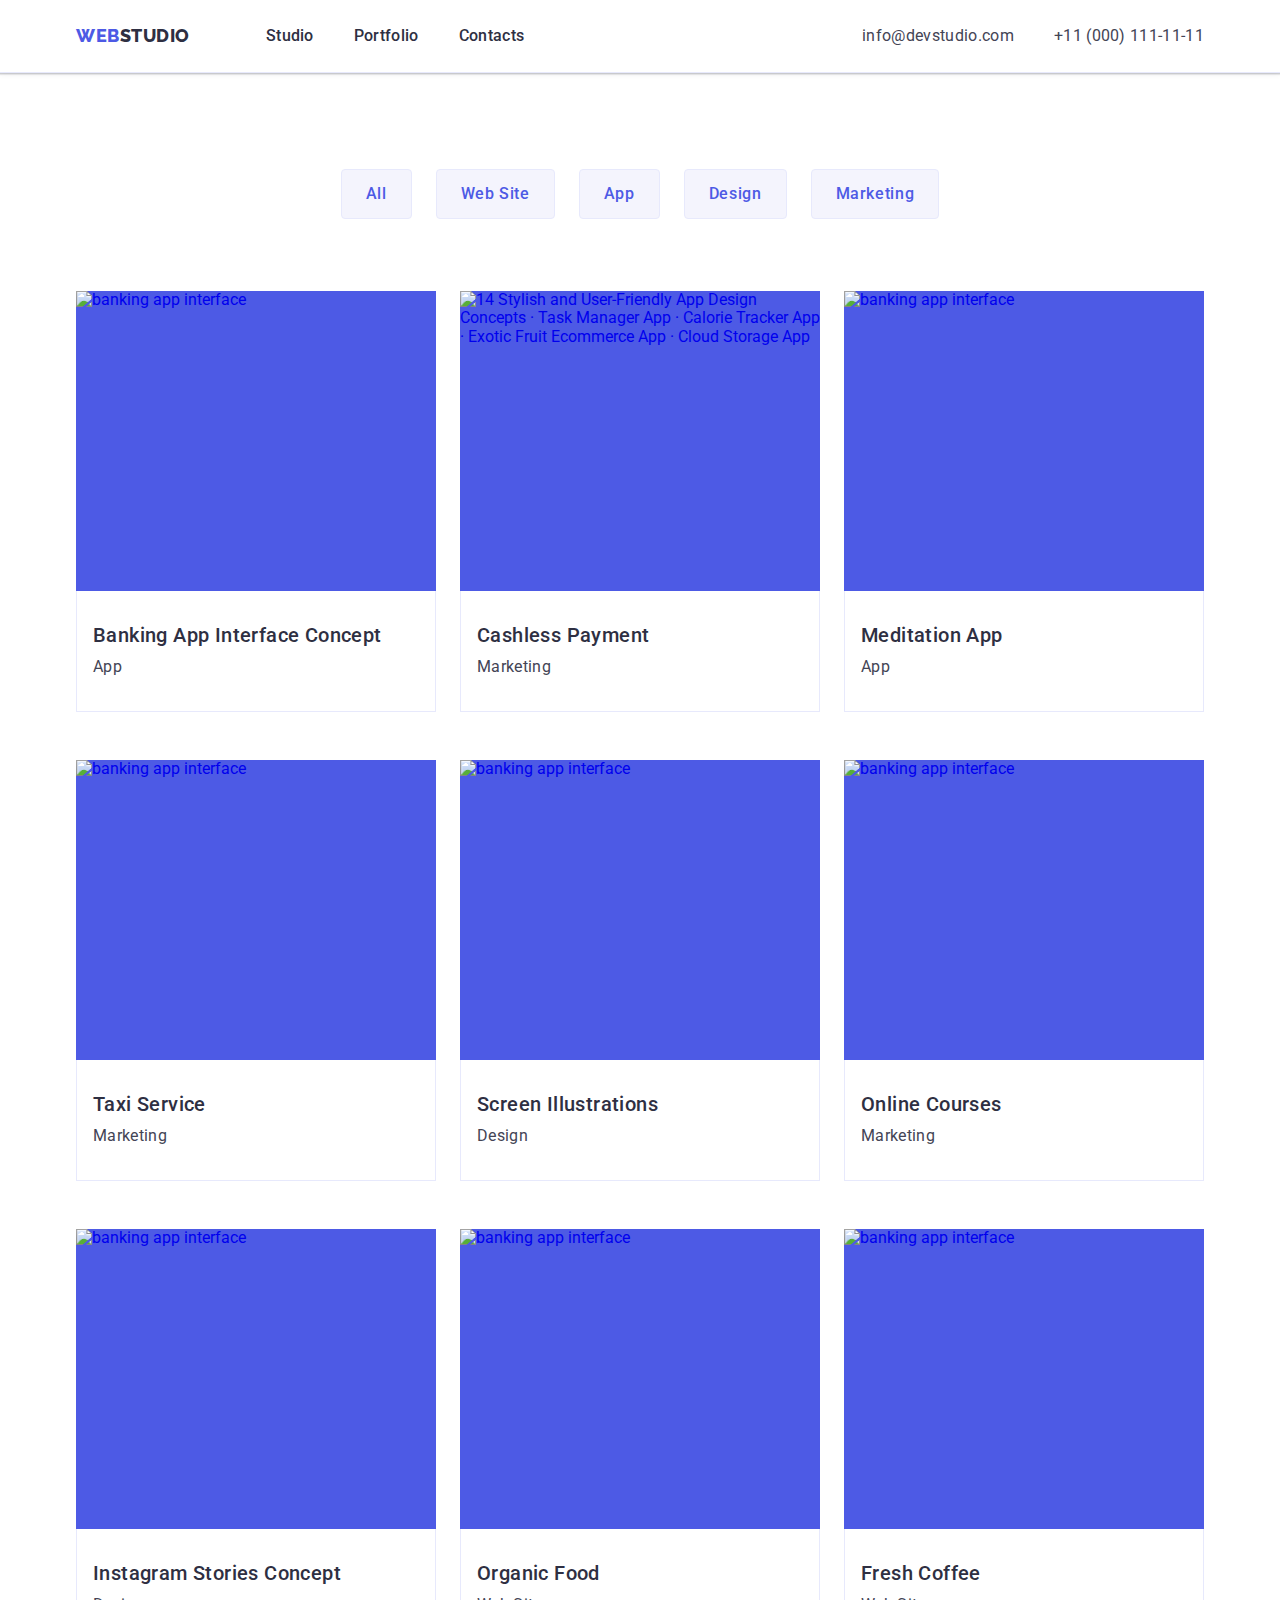
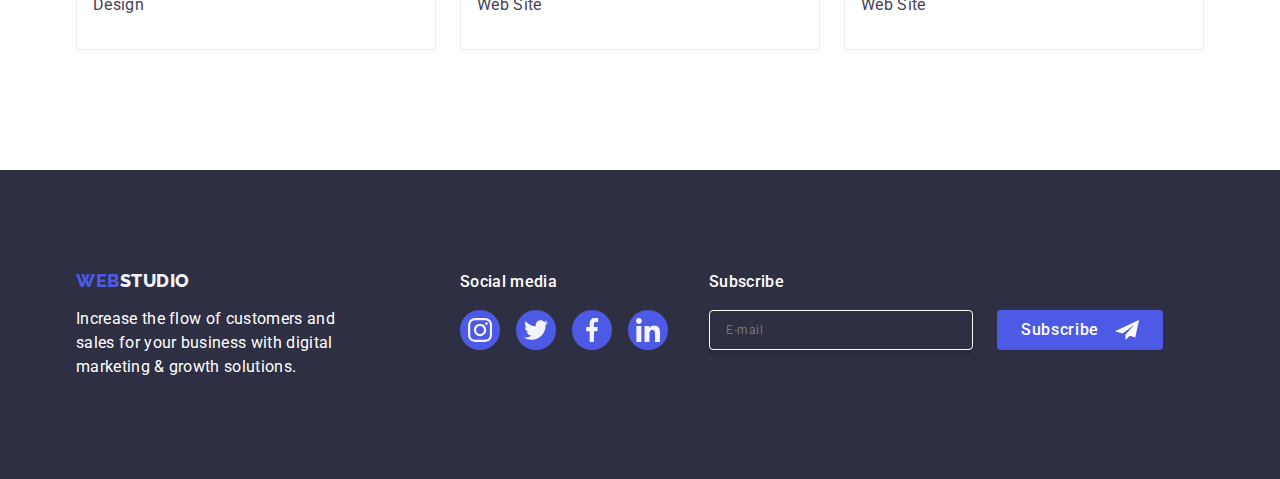
==== commit daaa9580: "12" ====
--- a/portfolio.html
+++ b/portfolio.html
@@ -28,7 +28,7 @@
                         </a>
                     </li>
                     <li>
-                        <a class="navmenu-item link" href="./portfolio.html">
+                        <a class="navmenu-item link " href="./portfolio.html">
                             Portfolio
                         </a>
                     </li>
@@ -89,7 +89,12 @@
                 <ul class="selection list">
                     <li class="selection-item">
                         <a class="selection-item-link link" href="#">
+                            <div class="selection-item-wrapper">
                             <img class="selection-item-image" src="./images/Banking.jpg" alt="banking app interface">
+                            <p class="overlay">14 Stylish and User-Friendly App Design Concepts · Task Manager App · Calorie Tracker App · Exotic
+                                Fruit Ecommerce App ·
+                                Cloud Storage App</p>
+                             </div>
                             <div class="selection-item-text-container">
                             <h2 class="subheading portfolio-items">Banking App Interface Concept</h2>
                             <p class="reg-text portfolio-items-text">App</p>
@@ -98,7 +103,12 @@
                     </li>
                     <li class="selection-item">
                         <a class="selection-item-link link" href="#">
+                            <div class="selection-item-wrapper">
                             <img class="selection-item-image" src="./images/Cashless.jpg" alt="14 Stylish and User-Friendly App Design Concepts · Task Manager App · Calorie Tracker App · Exotic Fruit Ecommerce App · Cloud Storage App">
+                            <p class="overlay">14 Stylish and User-Friendly App Design Concepts · Task Manager App · Calorie Tracker App · Exotic
+                                Fruit Ecommerce App ·
+                                Cloud Storage App</p>
+                                </div>
                             <div class="selection-item-text-container">
                             <h2 class="subheading portfolio-items">Cashless Payment</h2>
                             <p class="reg-text portfolio-items-text">Marketing</p>
@@ -107,7 +117,12 @@
                     </li>
                     <li class="selection-item">
                         <a class="selection-item-link link" href="#">
+                            <div class="selection-item-wrapper">
                             <img class="selection-item-image" src="./images/Meditation.jpg" alt="banking app interface">
+                            <p class="overlay">14 Stylish and User-Friendly App Design Concepts · Task Manager App · Calorie Tracker App · Exotic
+                                Fruit Ecommerce App ·
+                                Cloud Storage App</p>
+                                </div>
                             <div class="selection-item-text-container">
                             <h2 class="subheading portfolio-items">Meditation App</h2>
                             <p class="reg-text portfolio-items-text">App</p>
@@ -116,7 +131,12 @@
                     </li>
                     <li class="selection-item">
                         <a class="selection-item-link link" href="#">
+                            <div class="selection-item-wrapper">
                             <img class="selection-item-image" src="./images/Taxi.jpg" alt="banking app interface">
+                            <p class="overlay">14 Stylish and User-Friendly App Design Concepts · Task Manager App · Calorie Tracker App · Exotic
+                                Fruit Ecommerce App ·
+                                Cloud Storage App</p>
+                                </div>
                             <div class="selection-item-text-container">
                             <h2 class="subheading portfolio-items">Taxi Service</h2>
                             <p class="reg-text portfolio-items-text">Marketing</p>
@@ -125,7 +145,12 @@
                     </li>
                     <li class="selection-item">
                         <a class="selection-item-link link" href="#">
+                            <div class="selection-item-wrapper">
                             <img class="selection-item-image" src="./images/Screen.jpg" alt="banking app interface">
+                            <p class="overlay">14 Stylish and User-Friendly App Design Concepts · Task Manager App · Calorie Tracker App · Exotic
+                                Fruit Ecommerce App ·
+                                Cloud Storage App</p>
+                                </div>
                             <div class="selection-item-text-container">
                             <h2 class="subheading portfolio-items">Screen Illustrations</h2>
                             <p class="reg-text portfolio-items-text">Design</p>
@@ -134,7 +159,12 @@
                     </li>
                     <li class="selection-item">
                         <a class="selection-item-link link" href="#">
+                            <div class="selection-item-wrapper">
                             <img class="selection-item-image" src="./images/online.jpg" alt="banking app interface">
+                            <p class="overlay">14 Stylish and User-Friendly App Design Concepts · Task Manager App · Calorie Tracker App · Exotic
+                                Fruit Ecommerce App ·
+                                Cloud Storage App</p>
+                                </div>
                             <div class="selection-item-text-container">
                             <h2 class="subheading portfolio-items">Online Courses</h2>
                             <p class="reg-text portfolio-items-text">Marketing</p>
@@ -143,7 +173,12 @@
                     </li>
                     <li class="selection-item">
                         <a  class="selection-item-link link" href="#">
+                            <div class="selection-item-wrapper">
                             <img class="selection-item-image" src="./images/Instagram.jpg" alt="banking app interface">
+                            <p class="overlay">14 Stylish and User-Friendly App Design Concepts · Task Manager App · Calorie Tracker App · Exotic
+                                Fruit Ecommerce App ·
+                                Cloud Storage App</p>
+                                </div>
                             <div class="selection-item-text-container">
                             <h2 class="subheading portfolio-items">Instagram Stories Concept</h2>
                             <p class="reg-text portfolio-items-text">Design</p>
@@ -152,7 +187,12 @@
                     </li>
                     <li class="selection-item">
                         <a class="selection-item-link link" href="#">
+                            <div class="selection-item-wrapper">
                             <img class="selection-item-image" src="./images/Organic.jpg" alt="banking app interface">
+                            <p class="overlay">14 Stylish and User-Friendly App Design Concepts · Task Manager App · Calorie Tracker App · Exotic
+                                Fruit Ecommerce App ·
+                                Cloud Storage App</p>
+                                </div>
                             <div class="selection-item-text-container">
                             <h2 class="subheading portfolio-items">Organic Food</h2>
                             <p class="reg-text portfolio-items-text">Web Site</p>
@@ -161,7 +201,12 @@
                     </li>
                     <li class="selection-item">
                         <a class="selection-item-link link" href="#">
+                            <div class="selection-item-wrapper">
                             <img class="selection-item-image" src="./images/fresh.jpg" alt="banking app interface">
+                            <p class="overlay">14 Stylish and User-Friendly App Design Concepts · Task Manager App · Calorie Tracker App · Exotic
+                                Fruit Ecommerce App ·
+                                Cloud Storage App</p>
+                                </div>
                             <div class="selection-item-text-container">
                             <h2 class="subheading portfolio-items">Fresh Coffee</h2>
                             <p class="reg-text portfolio-items-text">Web Site</p>
@@ -185,34 +230,47 @@
                 <p class="footer-socials-text">Social media</p>
                 <ul class="social-list list footer-socials-list">
                     <li class="social-list-item">
-                        <a class="social-list-link footer-social-link">
+                        <a href="#" class="social-list-link footer-social-link">
                             <svg class="social-icon" width="24" height="24">
                                 <use href="./images/icons.svg#icon-instagram"></use>
                             </svg>
                         </a>
                     </li>
                     <li class="social-list-item">
-                        <a class="social-list-link footer-social-link">
+                        <a href="#" class="social-list-link footer-social-link">
                             <svg class="social-icon" width="24" height="24">
                                 <use href="./images/icons.svg#icon-twitter"></use>
                             </svg>
                         </a>
                     </li>
                     <li class="social-list-item">
-                        <a class="social-list-link footer-social-link">
+                        <a href="#" class="social-list-link footer-social-link">
                             <svg class="social-icon" width="24" height="24">
                                 <use href="./images/icons.svg#icon-facebook"></use>
                             </svg>
                         </a>
                     </li>
                     <li class="social-list-item">
-                        <a class="social-list-link footer-social-link">
+                        <a href="#" class="social-list-link footer-social-link">
                             <svg class="social-icon" width="24" height="24">
                                 <use href="./images/icons.svg#icon-linkedin"></use>
                             </svg>
                         </a>
                     </li>
                 </ul>
+            </div>
+            <div class="footer-subscribe-form-container">
+                <p class="footer-subscribe-text">Subscribe</p>
+                <form class="footer-subscribe-form">
+                    <label for="email" class="label-style">
+                        <input type="email" name="email" placeholder="E-mail" class="subscribe-input">
+                    </label>
+                    <button type="submit" class="subscribe-btn">Subscribe
+                        <svg class="tg-icon" width="24" height="24">
+                            <use href="./images/icons.svg#icon-tg">
+                            </use>
+                        </svg></button>
+                </form>
             </div>
         </div>
     </footer>
--- a/css/styles.css
+++ b/css/styles.css
@@ -39,7 +39,9 @@
 img{
     display: block;
 }
-
+input{
+    font-family: inherit;
+}
 /* Components */
 
 .container{
@@ -57,6 +59,7 @@
     letter-spacing: 0.02em;
     color: #ffffff;
     max-width: 496px;
+    margin-bottom: 48px;
 }
 
 .section-heading {
@@ -122,13 +125,31 @@
     font-size: 16px;
     line-height: 24px;
     letter-spacing: 0.02em;
-    color: var(--primary-text-color);
     padding: 24px 0;
-}
+    transition: color 250ms cubic-bezier(0.4, 0, 0.2, 1);
+    color: #2E2F42;
+}
+.navmenu-item:hover {
+    
+    color: #404bbf;
+}
+
+.navmenu-item::after{
+    
+}
+
+.navmenu-item :active {
+    color: green;
+}
+
+
 .navmenu-item:hover,
-.navmenu-item:focus,
-.navmenu-item::selection{
+.navmenu-item:focus{
     color: #404bbf;
+    
+}
+.navmenu-item:active ::after{
+    visibility: visible;
 }
 
 .contacts{
@@ -146,6 +167,7 @@
     letter-spacing: 0.02em;
     color: var(--titel-text-color);
     font-style: normal;
+    transition: color 250ms cubic-bezier(0.4, 0, 0.2, 1);;
 }
 .contacts-item:hover,
 .contacts-item:focus{
@@ -167,6 +189,7 @@
         background-size: cover;
         background-position: center;
         max-width: 1440px;
+        margin: 0 auto;
 }
 
 .order-btn{
@@ -181,11 +204,12 @@
     letter-spacing: 0.04em;
     color: #ffffff;
     display: block;
-    margin: 48px auto 0;
+    margin: 0 auto 0;
     min-width: 169px;
     height: 56px;
     border: none;
     cursor: pointer;
+    transition: background-color 250ms cubic-bezier(0.4, 0, 0.2, 1);
 }
 .order-btn:hover,
 .order-btn:focus{
@@ -267,6 +291,7 @@
 }
 .team-positions{
     text-align: center;
+    margin-bottom: 8px;
 }
 .team-list-item{
     background-color: var(--primary-bg-color);
@@ -292,7 +317,6 @@
     display: flex;
     justify-content: center;
     gap: 24px;
-    margin-top: 8px;
 }
 
 .social-list-link{
@@ -303,13 +327,11 @@
     display: flex;
     justify-content: center;
     align-items: center;
-}
-.social-list-link:hover{
+    transition: background-color 250ms cubic-bezier(0.4, 0, 0.2, 1);
+}
+.social-list-link:hover,
+.social-list-link:focus{
     background-color: var(--btn-hover-color);
-}
-
-.social-list-link:focus{
-    background-color: #404bbf;
 }
 
 .social-icon{
@@ -323,11 +345,11 @@
 }
 .customer-section-heading{
     margin-bottom: 72px;
+    line-height: 1.11;
 }
 .customer-list{
     display: flex;
     gap: 24px;
-    margin-top: 72px;
 }
 
 .customer-link{
@@ -339,6 +361,8 @@
         width: 100%;
         height: 100%;
         color: #8e8f99;
+        transition: border-color 250ms cubic-bezier(0.4, 0, 0.2, 1),
+            color 250ms cubic-bezier(0.4, 0, 0.2, 1);
 }
 .customer-icon{
    fill: currentColor;
@@ -349,8 +373,6 @@
 }
 .customer-link:hover,
 .customer-link:focus{
-    border: 1px solid var(--btn-hover-color);
-    border-radius: 4px;
     color: #404bbf;
     border-color: #404bbf;
 }
@@ -367,6 +389,7 @@
     background-color: var(--primary-text-color);
     padding-top: 100px;
     padding-bottom: 100px;
+    
 }
 
 .footer-container{
@@ -409,7 +432,165 @@
 .footer-social-link:focus{
     background-color: #31d0aa;
 }
-
+.footer-subscribe-form-container{
+    margin: 0 auto;
+}
+.footer-subscribe-form {
+    display: flex;
+    gap: 24px;
+}
+
+.footer-subscribe-text{
+    font-family: Roboto;
+        font-size: 16px;
+        font-style: normal;
+        font-weight: 500;
+        line-height: 1.5;
+        letter-spacing: 0.02em;
+        margin-bottom: 16px;
+        color: #ffffff;
+}
+
+.subscribe-input{
+    background-color: transparent;
+    border-radius: 4px;
+    border: 1px solid var(--white, #FFF);
+    box-shadow: 0px 4px 4px 0px rgba(0, 0, 0, 0.15);
+    width: 264px;
+    height: 40px;
+    padding-left: 16px;
+    color: var(--white, #FFF);
+        font-family: Roboto;
+        font-size: 12px;
+        font-style: normal;
+        font-weight: 400;
+        line-height: 1.5;
+        letter-spacing: 0.48px;
+}
+
+.subscribe-btn{
+    font-family: "Roboto", sans-serif;
+    display: flex;
+    justify-content: center;
+    align-items: center;
+    border-radius: 4px;
+    border: none;
+    background: var(--iris, #4D5AE5);
+    padding: 8px 24px;
+    min-width: 165px;
+    height: 40px;
+    color: var(--white, #FFF);
+        text-align: center;
+        font-family: Roboto;
+        font-size: 16px;
+        font-style: normal;
+        font-weight: 500;
+        line-height: 24px;
+        letter-spacing: 0.64px;
+}
+.subscribe-btn:hover,
+.subscribe-btn:focus{
+    background-color: var(--ocean, #404BBF);
+    box-shadow: 0px 4px 4px 0px rgba(0, 0, 0, 0.15);
+    transition: background-color 250ms cubic-bezier(0.4, 0, 0.2, 1);
+}
+.tg-icon{
+    margin-left: 16px;
+}
+
+/* Modal window */
+
+.is-hidden{
+    visibility: hidden;
+    opacity: 0;
+    pointer-events: none;
+}
+
+.backdrop{
+    position: fixed;
+    top: 0;
+    left: 0;
+    width: 100%;
+    height: 100%;
+    background: rgba(46, 47, 66, 0.4);
+    transition: opacity 250ms cubic-bezier(0.4, 0, 0.2, 1), visibility 250ms cubic-bezier(0.4, 0, 0.2, 1);
+    }
+
+.modal{
+    position: absolute;
+    width: 408px;
+    min-height: 584px;
+    top: 50%;
+        left: 50%;
+        transform: translate(-50%, -50%);
+    background-color: #FCFCFC;
+    box-shadow: 0px 1px 1px rgba(0, 0, 0, 0.14), 0px 1px 3px rgba(0, 0, 0, 0.12), 0px 2px 1px rgba(0, 0, 0, 0.2);
+    border-radius: 4px;
+    transition: background-color 250ms cubic-bezier(0.4, 0, 0.2, 1);
+    transition: transform 250ms cubic-bezier(0.4, 0, 0.2, 1);
+    padding: 72px 24px 24px 24px;
+
+}
+.modal-form{
+    display: flex;
+    flex-direction: column;
+}
+.modal-form-input{
+    width: 100%;
+    height: 40px;
+    border: 1px solid rgba(46, 47, 66, 0.4);
+    border-radius: 4px;
+    padding-left: 38px;
+}
+.modal-form-input:hover,
+.modal-form-input:focus{
+    border: 1px solid #4D5AE5;
+        border-radius: 4px;
+}
+.modal-form-input-name{
+    display: block;
+    font-weight: 400;
+        font-size: 12px;
+        line-height: 14px;
+        letter-spacing: 0.04em;
+        color: #8E8F99;
+        margin-bottom: 4px;
+}
+.modal-form-field{
+    margin-bottom: 8px;
+    display: block;
+}
+.modal-close-btn{
+    position: absolute;
+    width: 24px;
+    height: 24px;
+        top: 24px;
+        right: 24px;
+        display: flex;
+        align-items: center;
+        justify-content: center;
+        padding: 0;
+            background-color: #E7E9FC;
+            border: 1px solid rgba(0, 0, 0, 0.1);
+            border-radius: 50%;
+            transition: background-color 250ms cubic-bezier(0.4, 0, 0.2, 1), border 250ms cubic-bezier(0.4, 0, 0.2, 1);
+
+}
+
+.modal-close-btn:hover,
+.modal-close-btn:focus{
+    background-color: #404bbf;
+    border: none;
+}
+
+.modal-close-icon{
+    transition: fill 250ms cubic-bezier(0.4, 0, 0.2, 1);
+}
+
+.modal-close-btn:hover .modal-close-icon,
+.modal-close-btn:focus .modal-close-icon{
+    fill: #ffffff;
+}
 
 /* Portfolio page */
 .portfolio-filters-container{
@@ -435,6 +616,10 @@
         color: #4d5ae5;
         border: 1px solid #e7e9fc;
         border-radius: 4px;
+        transition: color 250ms cubic-bezier(0.4, 0, 0.2, 1),
+            background-color 250ms cubic-bezier(0.4, 0, 0.2, 1),
+            border-color 250ms cubic-bezier(0.4, 0, 0.2, 1),
+            box-shadow 250ms cubic-bezier(0.4, 0, 0.2, 1);
 }
 
 .portfolio-filters-button:hover,
@@ -460,6 +645,32 @@
     Width: 360px;
     Height: 300px
 }
+.selection-item-wrapper{
+    position: relative;
+    overflow: hidden;
+}
+.overlay{
+    position: absolute;
+    color: var(--primary-bg-color);
+    top: 0;
+    left: 0;
+    transform: translateY(100%);
+    height: 100%;
+    width: 100%;
+    padding: 40px 32px 164px;
+    background-color: var(--accent-color);
+    overflow: auto;
+    line-height: 1.5;
+    letter-spacing: 0.02em;
+    color: #f4f4fd;
+    padding: 40px 32px;
+
+    transition: transform 250ms cubic-bezier(0.4, 0, 0.2, 1);
+}
+.selection-item-link:hover .overlay,
+.selection-item-link:focus .overlay{
+    transform: translateY(0);
+}
 .selection-item-text-container{
     padding: 32px 16px;
     border: 1px solid #e7e9fc;
@@ -470,6 +681,7 @@
 }
 .selection-item-link{
     display: block;
+    transition: box-shadow 250ms cubic-bezier(0.4, 0, 0.2, 1);
 }
 .selection-item-link:hover{
     box-shadow: 0px 1px 6px rgba(46, 47, 66, 0.08), 0px 1px 1px rgba(46, 47, 66, 0.16), 0px 2px 1px rgba(46, 47, 66, 0.08);
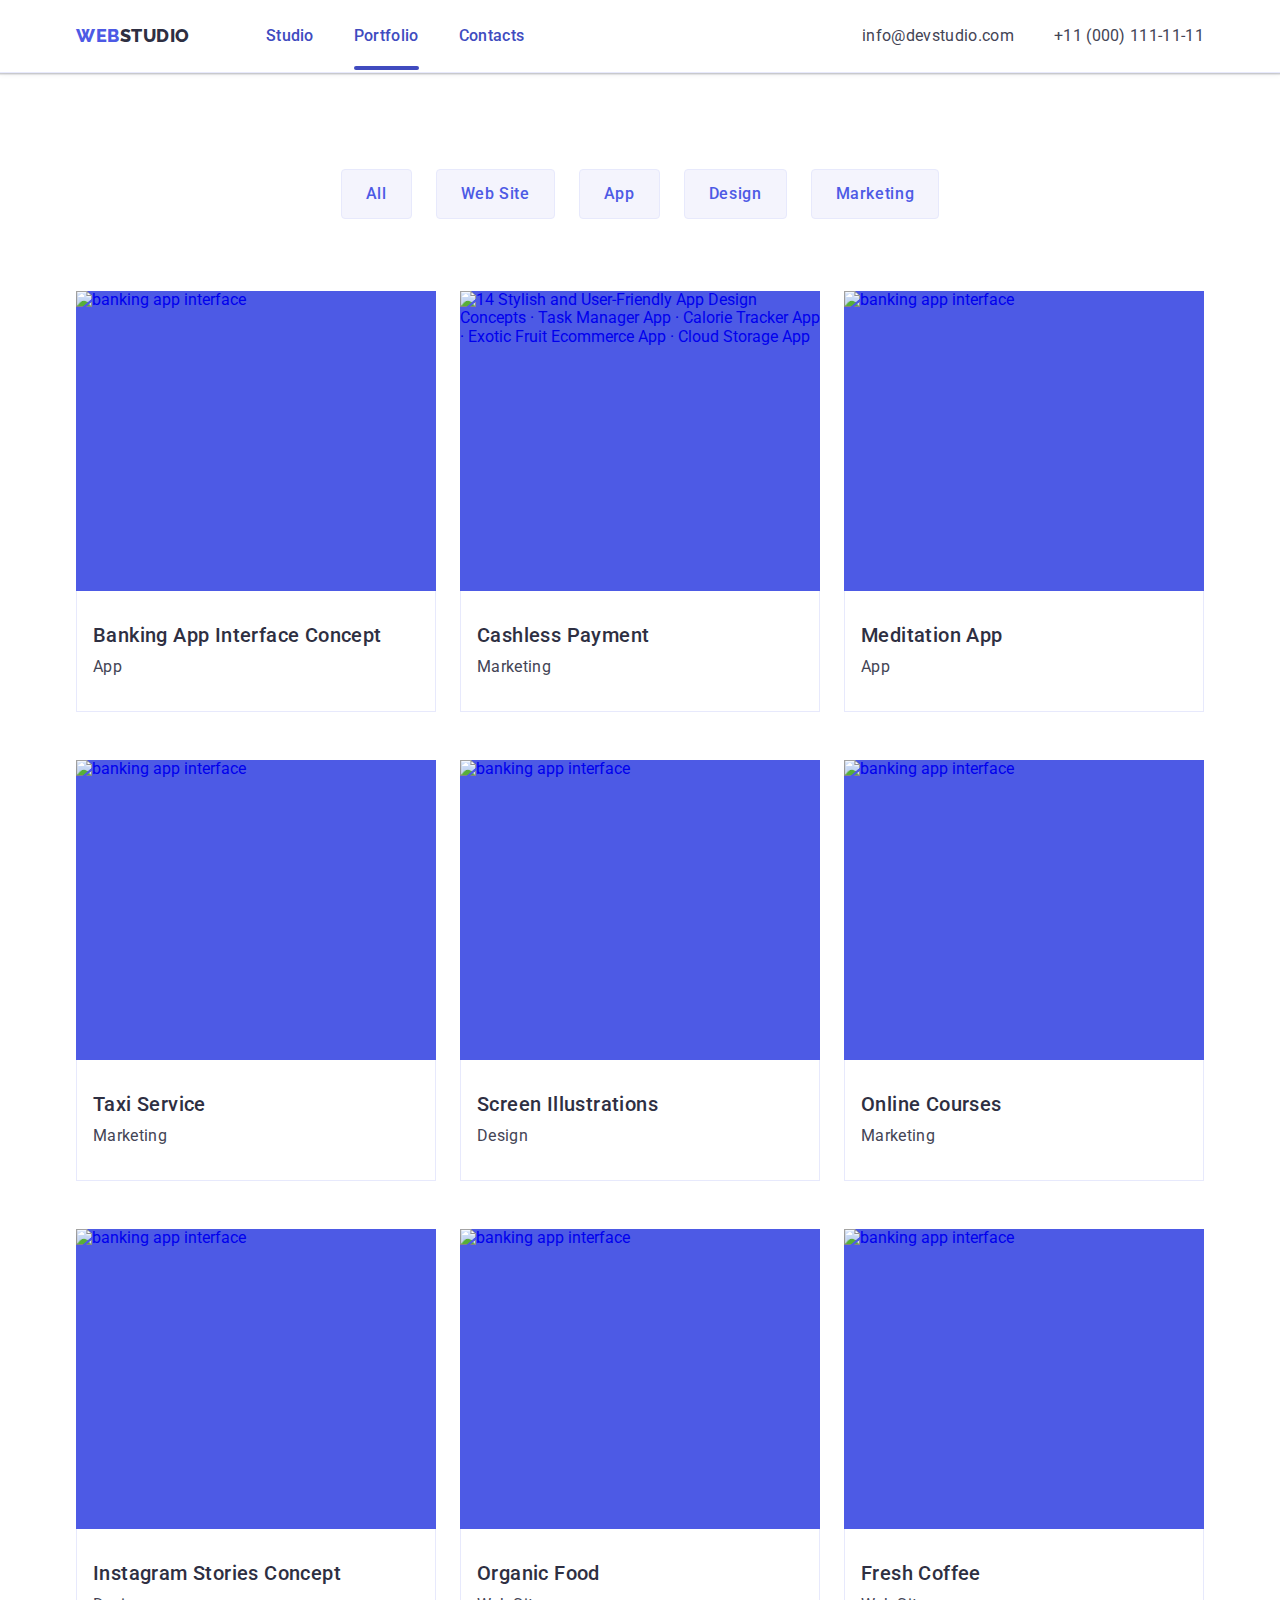
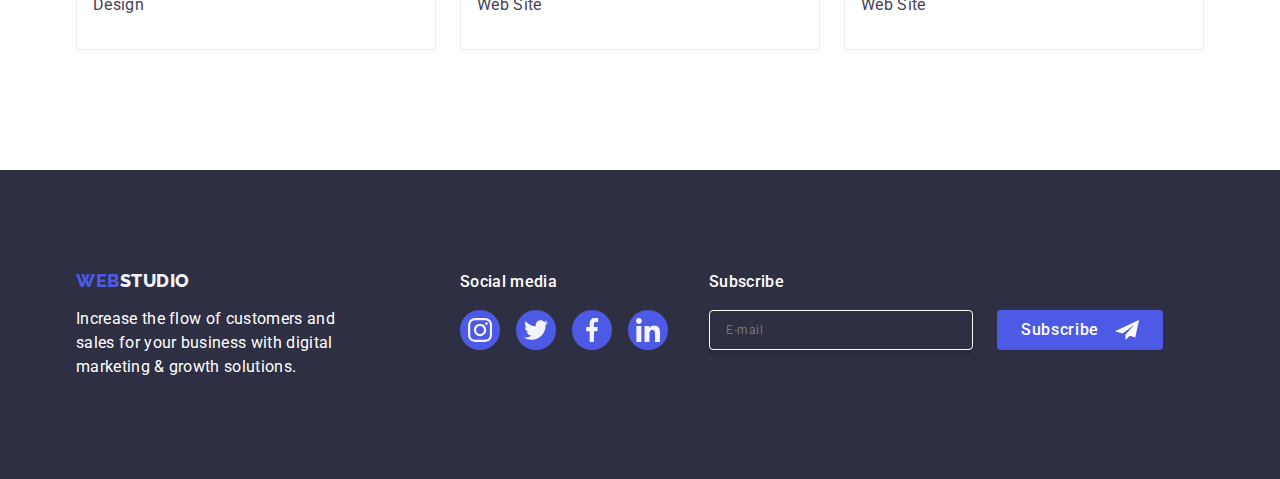
==== commit 4cee1d22: "1" ====
--- a/portfolio.html
+++ b/portfolio.html
@@ -28,7 +28,7 @@
                         </a>
                     </li>
                     <li>
-                        <a class="navmenu-item link " href="./portfolio.html">
+                        <a class="navmenu-item-portfolio link " href="./portfolio.html">
                             Portfolio
                         </a>
                     </li>
@@ -262,7 +262,7 @@
             <div class="footer-subscribe-form-container">
                 <p class="footer-subscribe-text">Subscribe</p>
                 <form class="footer-subscribe-form">
-                    <label for="email" class="label-style">
+                    <label class="label-style">
                         <input type="email" name="email" placeholder="E-mail" class="subscribe-input">
                     </label>
                     <button type="submit" class="subscribe-btn">Subscribe
--- a/css/styles.css
+++ b/css/styles.css
@@ -51,6 +51,11 @@
     padding-left: 15px;
     padding-right: 15px;
 }
+@media (max-width: 428px) {
+    .container {
+        max-width: 428px;
+    }
+}
 .main-heading {
     font-weight: 700;
     font-size: 56px;
@@ -120,6 +125,7 @@
     padding: 24px 0;
 }
 .navmenu-item {
+    position: relative;
     font-family: var(--main-font-family);
     font-weight: 500;
     font-size: 16px;
@@ -127,15 +133,56 @@
     letter-spacing: 0.02em;
     padding: 24px 0;
     transition: color 250ms cubic-bezier(0.4, 0, 0.2, 1);
-    color: #2E2F42;
+    color: #404bbf;
+}
+.navmenu-item-studio {
+    position: relative;
+        font-family: var(--main-font-family);
+        font-weight: 500;
+        font-size: 16px;
+        line-height: 24px;
+        letter-spacing: 0.02em;
+        padding: 24px 0;
+        transition: color 250ms cubic-bezier(0.4, 0, 0.2, 1);
+        color: #404bbf;
+}
+.navmenu-item-portfolio {
+    position: relative;
+        font-family: var(--main-font-family);
+        font-weight: 500;
+        font-size: 16px;
+        line-height: 24px;
+        letter-spacing: 0.02em;
+        padding: 24px 0;
+        transition: color 250ms cubic-bezier(0.4, 0, 0.2, 1);
+        color: #404bbf;
 }
 .navmenu-item:hover {
     
     color: #404bbf;
 }
 
-.navmenu-item::after{
-    
+.navmenu-item-studio::after{
+    content: '';
+    position: absolute;
+    left: 0;
+    bottom: -1px;
+    height: 4px;
+    background-color: #404bbf;
+    border-radius: 2px;
+    width: 48px;
+    height: 4px;
+}
+.navmenu-item-portfolio::after {
+    content: '';
+    position: absolute;
+    left: 0;
+    bottom: -1px;
+    height: 4px;
+    background-color: #404bbf;
+    border-radius: 2px;
+    width: 65px;
+    height: 4px;
 }
 
 .navmenu-item :active {
@@ -230,6 +277,21 @@
     gap: 24px;
     display: flex;
 }
+@media (max-width: 428px) {
+    .features-list {
+        display: flex;
+        flex-wrap: wrap;
+        gap: 16px;
+        margin: auto;
+    }
+    .features-list-item {
+        width: 190px;
+    }
+    .features-icon{
+        display: none;
+    }
+}
+
 .features-icon{
     display: flex;
     align-items: center;
